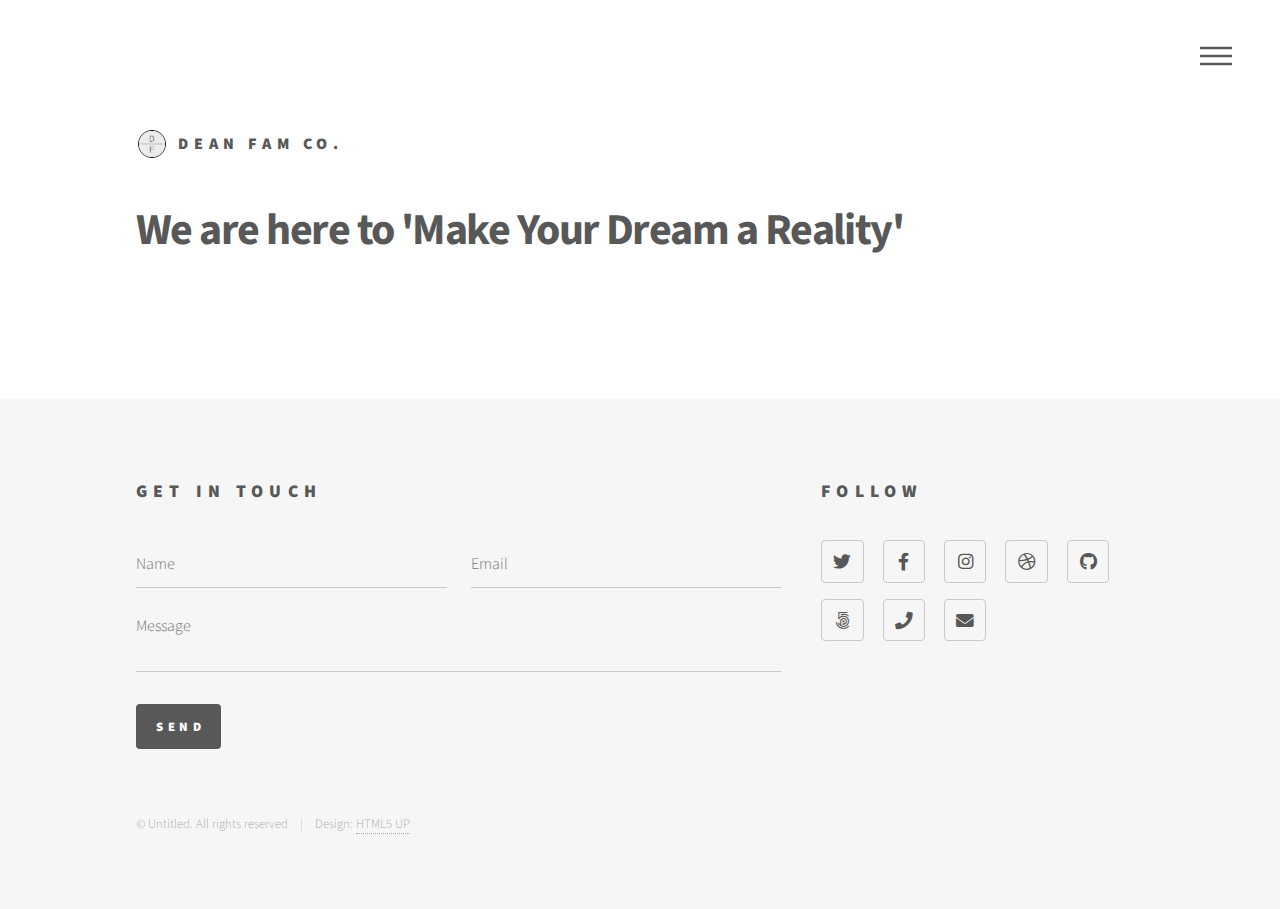
==== index.html @ 39ce35e8 "Updating to new images and changing the menu aswell as the Logo" ====
<!DOCTYPE HTML>
<!--
	Phantom by HTML5 UP
	html5up.net | @ajlkn
	Free for personal and commercial use under the CCA 3.0 license (html5up.net/license)
-->
<html>
	<head>
		<title>Dean Fam CO | Making Your Dream A Reality</title>
		<meta charset="utf-8" />
		<meta name="viewport" content="width=device-width, initial-scale=1, user-scalable=no" />
		<link rel="stylesheet" href="assets/css/main.css" />
		<noscript><link rel="stylesheet" href="assets/css/noscript.css" /></noscript>
	</head>
	<body class="is-preload">
		<!-- Wrapper -->
			<div id="wrapper">

				<!-- Header -->
					<header id="header">
						<div class="inner">

							<!-- Logo -->
								<a href="index.html" class="logo">
									<span class="symbol"><img src="images/Logo.svg" alt="" /></span><span class="title">Dean Fam Co.</span>
								</a>

							<!-- Nav -->
								<nav>
									<ul>
										<li><a href="#menu">Menu</a></li>
									</ul>
								</nav>

						</div>
					</header>

				<!-- Menu -->
					<nav id="menu">
						<h2>Menu</h2>
						<ul>
							<li><a href="index.html">Home</a></li>
							<li><a href="elements.html">3D PRINT</a></li>
							<li><a href="elements.html">BUILDS</a></li>
							<li><a href="elements.html">FAMILY</a></li>
							<li><a href="elements.html">PRICING</a></li>
						</ul>
					</nav>

				<!-- Main -->
					<div id="main">
						<div class="inner">
							<header>
								<h1>We are here to 'Make Your Dream a Reality'</h1>
							</header>
							<section class="tiles">
								
								<article class="style1">
									<span class="image">
										<img src="images/3D_Print.png" alt="" />
									</span>
									<a href="generic.html">
										<h2>3D Print</h2>
										<div class="content">
											<p>FDM Printing: <br>PLA+, PETG, and TPU</p>
										</div>
									</a>
								</article>
								<article class="style2">
									<span class="image">
										<img src="images/3D_Print.png" alt="" />
									</span>
									<a href="generic.html">
										<h2>Builds</h2>
										<div class="content">
											<p>DIYs and house updates</p>
										</div>
									</a>
								</article>
								<article class="style3">
									<span class="image">
										<img src="images/3D_Print.png" alt="" />
									</span>
									<a href="generic.html">
										<h2>Family</h2>
										<div class="content">
											<p>Life and our families updates</p>
										</div>
									</a>
								</article>							
							</section>
						</div>
					</div>

				<!-- Footer -->
					<footer id="footer">
						<div class="inner">
							<section>
								<h2>Get in touch</h2>
								<form method="post" action="#">
									<div class="fields">
										<div class="field half">
											<input type="text" name="name" id="name" placeholder="Name" />
										</div>
										<div class="field half">
											<input type="email" name="email" id="email" placeholder="Email" />
										</div>
										<div class="field">
											<textarea name="message" id="message" placeholder="Message"></textarea>
										</div>
									</div>
									<ul class="actions">
										<li><input type="submit" value="Send" class="primary" /></li>
									</ul>
								</form>
							</section>
							<section>
								<h2>Follow</h2>
								<ul class="icons">
									<li><a href="#" class="icon brands style2 fa-twitter"><span class="label">Twitter</span></a></li>
									<li><a href="#" class="icon brands style2 fa-facebook-f"><span class="label">Facebook</span></a></li>
									<li><a href="#" class="icon brands style2 fa-instagram"><span class="label">Instagram</span></a></li>
									<li><a href="#" class="icon brands style2 fa-dribbble"><span class="label">Dribbble</span></a></li>
									<li><a href="#" class="icon brands style2 fa-github"><span class="label">GitHub</span></a></li>
									<li><a href="#" class="icon brands style2 fa-500px"><span class="label">500px</span></a></li>
									<li><a href="#" class="icon solid style2 fa-phone"><span class="label">Phone</span></a></li>
									<li><a href="#" class="icon solid style2 fa-envelope"><span class="label">Email</span></a></li>
								</ul>
							</section>
							<ul class="copyright">
								<li>&copy; Untitled. All rights reserved</li><li>Design: <a href="http://html5up.net">HTML5 UP</a></li>
							</ul>
						</div>
					</footer>

			</div>

		<!-- Scripts -->
			<script src="assets/js/jquery.min.js"></script>
			<script src="assets/js/browser.min.js"></script>
			<script src="assets/js/breakpoints.min.js"></script>
			<script src="assets/js/util.js"></script>
			<script src="assets/js/main.js"></script>

	</body>
</html>
---- assets/css/main.css ----
@import url(fontawesome-all.min.css);
@import url("https://fonts.googleapis.com/css?family=Source+Sans+Pro:300,700,900");

/*
	Phantom by HTML5 UP
	html5up.net | @ajlkn
	Free for personal and commercial use under the CCA 3.0 license (html5up.net/license)
*/

html, body, div, span, applet, object,
iframe, h1, h2, h3, h4, h5, h6, p, blockquote,
pre, a, abbr, acronym, address, big, cite,
code, del, dfn, em, img, ins, kbd, q, s, samp,
small, strike, strong, sub, sup, tt, var, b,
u, i, center, dl, dt, dd, ol, ul, li, fieldset,
form, label, legend, table, caption, tbody,
tfoot, thead, tr, th, td, article, aside,
canvas, details, embed, figure, figcaption,
footer, header, hgroup, menu, nav, output, ruby,
section, summary, time, mark, audio, video {
	margin: 0;
	padding: 0;
	border: 0;
	font-size: 100%;
	font: inherit;
	vertical-align: baseline;}

article, aside, details, figcaption, figure,
footer, header, hgroup, menu, nav, section {
	display: block;}

body {
	line-height: 1;
}

ol, ul {
	list-style: none;
}

blockquote, q {
	quotes: none;
}

	blockquote:before, blockquote:after, q:before, q:after {
		content: '';
		content: none;
	}

table {
	border-collapse: collapse;
	border-spacing: 0;
}

body {
	-webkit-text-size-adjust: none;
}

mark {
	background-color: transparent;
	color: inherit;
}

input::-moz-focus-inner {
	border: 0;
	padding: 0;
}

input, select, textarea {
	-moz-appearance: none;
	-webkit-appearance: none;
	-ms-appearance: none;
	appearance: none;
}

/* Basic */

	@-ms-viewport {
		width: device-width;
	}

	body {
		-ms-overflow-style: scrollbar;
	}

	@media screen and (max-width: 480px) {

		html, body {
			min-width: 320px;
		}

	}

	html {
		box-sizing: border-box;
	}

	*, *:before, *:after {
		box-sizing: inherit;
	}

	body {
		background: #ffffff;
	}

		body.is-preload *, body.is-preload *:before, body.is-preload *:after {
			-moz-animation: none !important;
			-webkit-animation: none !important;
			-ms-animation: none !important;
			animation: none !important;
			-moz-transition: none !important;
			-webkit-transition: none !important;
			-ms-transition: none !important;
			transition: none !important;
		}

/* Type */

	body, input, select, textarea {
		color: #585858;
		font-family: "Source Sans Pro", Helvetica, sans-serif;
		font-size: 16pt;
		font-weight: 300;
		line-height: 1.75;
	}

		@media screen and (max-width: 1680px) {

			body, input, select, textarea {
				font-size: 14pt;
			}

		}

		@media screen and (max-width: 1280px) {

			body, input, select, textarea {
				font-size: 12pt;
			}

		}

	a {
		-moz-transition: border-bottom-color 0.2s ease, color 0.2s ease;
		-webkit-transition: border-bottom-color 0.2s ease, color 0.2s ease;
		-ms-transition: border-bottom-color 0.2s ease, color 0.2s ease;
		transition: border-bottom-color 0.2s ease, color 0.2s ease;
		text-decoration: none;
		color: #585858;
		border-bottom: dotted 1px rgba(88, 88, 88, 0.5);
	}

		a:hover {
			border-bottom-color: transparent;
			color: #f2849e !important;
		}

	strong, b {
		font-weight: 900;
	}

	em, i {
		font-style: italic;
	}

	p {
		margin: 0 0 2em 0;
	}

	h1 {
		font-size: 2.75em;
		font-weight: 700;
		line-height: 1.3;
		margin: 0 0 1em 0;
		letter-spacing: -0.035em;
	}

		h1 a {
			color: inherit;
		}

		@media screen and (max-width: 736px) {

			h1 {
				font-size: 2em;
				margin: 0 0 1em 0;
			}

		}

		@media screen and (max-width: 360px) {

			h1 {
				font-size: 1.75em;
			}

		}

	h2, h3, h4, h5, h6 {
		font-weight: 900;
		line-height: 1.5;
		margin: 0 0 2em 0;
		text-transform: uppercase;
		letter-spacing: 0.35em;
	}

		h2 a, h3 a, h4 a, h5 a, h6 a {
			color: inherit;
		}

	h2 {
		font-size: 1.1em;
	}

	h3 {
		font-size: 1em;
	}

	h4 {
		font-size: 0.8em;
	}

	h5 {
		font-size: 0.8em;
	}

	h6 {
		font-size: 0.8em;
	}

	@media screen and (max-width: 980px) {

		h1 br, h2 br, h3 br, h4 br, h5 br, h6 br {
			display: none;
		}

	}

	@media screen and (max-width: 736px) {

		h2 {
			font-size: 1em;
		}

		h3 {
			font-size: 0.8em;
		}

	}

	sub {
		font-size: 0.8em;
		position: relative;
		top: 0.5em;
	}

	sup {
		font-size: 0.8em;
		position: relative;
		top: -0.5em;
	}

	blockquote {
		border-left: solid 4px #c9c9c9;
		font-style: italic;
		margin: 0 0 2em 0;
		padding: 0.5em 0 0.5em 2em;
	}

	code {
		background: rgba(144, 144, 144, 0.075);
		border-radius: 4px;
		border: solid 1px #c9c9c9;
		font-family: "Courier New", monospace;
		font-size: 0.9em;
		margin: 0 0.25em;
		padding: 0.25em 0.65em;
	}

	pre {
		-webkit-overflow-scrolling: touch;
		font-family: "Courier New", monospace;
		font-size: 0.9em;
		margin: 0 0 2em 0;
	}

		pre code {
			display: block;
			line-height: 1.75;
			padding: 1em 1.5em;
			overflow-x: auto;
		}

	hr {
		border: 0;
		border-bottom: solid 1px #c9c9c9;
		margin: 2em 0;
	}

		hr.major {
			margin: 3em 0;
		}

	.align-left {
		text-align: left;
	}

	.align-center {
		text-align: center;
	}

	.align-right {
		text-align: right;
	}

/* Row */

	.row {
		display: flex;
		flex-wrap: wrap;
		box-sizing: border-box;
		align-items: stretch;
	}

		.row > * {
			box-sizing: border-box;
		}

		.row.gtr-uniform > * > :last-child {
			margin-bottom: 0;
		}

		.row.aln-left {
			justify-content: flex-start;
		}

		.row.aln-center {
			justify-content: center;
		}

		.row.aln-right {
			justify-content: flex-end;
		}

		.row.aln-top {
			align-items: flex-start;
		}

		.row.aln-middle {
			align-items: center;
		}

		.row.aln-bottom {
			align-items: flex-end;
		}

		.row > .imp {
			order: -1;
		}

		.row > .col-1 {
			width: 8.33333%;
		}

		.row > .off-1 {
			margin-left: 8.33333%;
		}

		.row > .col-2 {
			width: 16.66667%;
		}

		.row > .off-2 {
			margin-left: 16.66667%;
		}

		.row > .col-3 {
			width: 25%;
		}

		.row > .off-3 {
			margin-left: 25%;
		}

		.row > .col-4 {
			width: 33.33333%;
		}

		.row > .off-4 {
			margin-left: 33.33333%;
		}

		.row > .col-5 {
			width: 41.66667%;
		}

		.row > .off-5 {
			margin-left: 41.66667%;
		}

		.row > .col-6 {
			width: 50%;
		}

		.row > .off-6 {
			margin-left: 50%;
		}

		.row > .col-7 {
			width: 58.33333%;
		}

		.row > .off-7 {
			margin-left: 58.33333%;
		}

		.row > .col-8 {
			width: 66.66667%;
		}

		.row > .off-8 {
			margin-left: 66.66667%;
		}

		.row > .col-9 {
			width: 75%;
		}

		.row > .off-9 {
			margin-left: 75%;
		}

		.row > .col-10 {
			width: 83.33333%;
		}

		.row > .off-10 {
			margin-left: 83.33333%;
		}

		.row > .col-11 {
			width: 91.66667%;
		}

		.row > .off-11 {
			margin-left: 91.66667%;
		}

		.row > .col-12 {
			width: 100%;
		}

		.row > .off-12 {
			margin-left: 100%;
		}

		.row.gtr-0 {
			margin-top: 0;
			margin-left: 0em;
		}

			.row.gtr-0 > * {
				padding: 0 0 0 0em;
			}

			.row.gtr-0.gtr-uniform {
				margin-top: 0em;
			}

				.row.gtr-0.gtr-uniform > * {
					padding-top: 0em;
				}

		.row.gtr-25 {
			margin-top: 0;
			margin-left: -0.5em;
		}

			.row.gtr-25 > * {
				padding: 0 0 0 0.5em;
			}

			.row.gtr-25.gtr-uniform {
				margin-top: -0.5em;
			}

				.row.gtr-25.gtr-uniform > * {
					padding-top: 0.5em;
				}

		.row.gtr-50 {
			margin-top: 0;
			margin-left: -1em;
		}

			.row.gtr-50 > * {
				padding: 0 0 0 1em;
			}

			.row.gtr-50.gtr-uniform {
				margin-top: -1em;
			}

				.row.gtr-50.gtr-uniform > * {
					padding-top: 1em;
				}

		.row {
			margin-top: 0;
			margin-left: -2em;
		}

			.row > * {
				padding: 0 0 0 2em;
			}

			.row.gtr-uniform {
				margin-top: -2em;
			}

				.row.gtr-uniform > * {
					padding-top: 2em;
				}

		.row.gtr-150 {
			margin-top: 0;
			margin-left: -3em;
		}

			.row.gtr-150 > * {
				padding: 0 0 0 3em;
			}

			.row.gtr-150.gtr-uniform {
				margin-top: -3em;
			}

				.row.gtr-150.gtr-uniform > * {
					padding-top: 3em;
				}

		.row.gtr-200 {
			margin-top: 0;
			margin-left: -4em;
		}

			.row.gtr-200 > * {
				padding: 0 0 0 4em;
			}

			.row.gtr-200.gtr-uniform {
				margin-top: -4em;
			}

				.row.gtr-200.gtr-uniform > * {
					padding-top: 4em;
				}

		@media screen and (max-width: 1680px) {

			.row {
				display: flex;
				flex-wrap: wrap;
				box-sizing: border-box;
				align-items: stretch;
			}

				.row > * {
					box-sizing: border-box;
				}

				.row.gtr-uniform > * > :last-child {
					margin-bottom: 0;
				}

				.row.aln-left {
					justify-content: flex-start;
				}

				.row.aln-center {
					justify-content: center;
				}

				.row.aln-right {
					justify-content: flex-end;
				}

				.row.aln-top {
					align-items: flex-start;
				}

				.row.aln-middle {
					align-items: center;
				}

				.row.aln-bottom {
					align-items: flex-end;
				}

				.row > .imp-xlarge {
					order: -1;
				}

				.row > .col-1-xlarge {
					width: 8.33333%;
				}

				.row > .off-1-xlarge {
					margin-left: 8.33333%;
				}

				.row > .col-2-xlarge {
					width: 16.66667%;
				}

				.row > .off-2-xlarge {
					margin-left: 16.66667%;
				}

				.row > .col-3-xlarge {
					width: 25%;
				}

				.row > .off-3-xlarge {
					margin-left: 25%;
				}

				.row > .col-4-xlarge {
					width: 33.33333%;
				}

				.row > .off-4-xlarge {
					margin-left: 33.33333%;
				}

				.row > .col-5-xlarge {
					width: 41.66667%;
				}

				.row > .off-5-xlarge {
					margin-left: 41.66667%;
				}

				.row > .col-6-xlarge {
					width: 50%;
				}

				.row > .off-6-xlarge {
					margin-left: 50%;
				}

				.row > .col-7-xlarge {
					width: 58.33333%;
				}

				.row > .off-7-xlarge {
					margin-left: 58.33333%;
				}

				.row > .col-8-xlarge {
					width: 66.66667%;
				}

				.row > .off-8-xlarge {
					margin-left: 66.66667%;
				}

				.row > .col-9-xlarge {
					width: 75%;
				}

				.row > .off-9-xlarge {
					margin-left: 75%;
				}

				.row > .col-10-xlarge {
					width: 83.33333%;
				}

				.row > .off-10-xlarge {
					margin-left: 83.33333%;
				}

				.row > .col-11-xlarge {
					width: 91.66667%;
				}

				.row > .off-11-xlarge {
					margin-left: 91.66667%;
				}

				.row > .col-12-xlarge {
					width: 100%;
				}

				.row > .off-12-xlarge {
					margin-left: 100%;
				}

				.row.gtr-0 {
					margin-top: 0;
					margin-left: 0em;
				}

					.row.gtr-0 > * {
						padding: 0 0 0 0em;
					}

					.row.gtr-0.gtr-uniform {
						margin-top: 0em;
					}

						.row.gtr-0.gtr-uniform > * {
							padding-top: 0em;
						}

				.row.gtr-25 {
					margin-top: 0;
					margin-left: -0.5em;
				}

					.row.gtr-25 > * {
						padding: 0 0 0 0.5em;
					}

					.row.gtr-25.gtr-uniform {
						margin-top: -0.5em;
					}

						.row.gtr-25.gtr-uniform > * {
							padding-top: 0.5em;
						}

				.row.gtr-50 {
					margin-top: 0;
					margin-left: -1em;
				}

					.row.gtr-50 > * {
						padding: 0 0 0 1em;
					}

					.row.gtr-50.gtr-uniform {
						margin-top: -1em;
					}

						.row.gtr-50.gtr-uniform > * {
							padding-top: 1em;
						}

				.row {
					margin-top: 0;
					margin-left: -2em;
				}

					.row > * {
						padding: 0 0 0 2em;
					}

					.row.gtr-uniform {
						margin-top: -2em;
					}

						.row.gtr-uniform > * {
							padding-top: 2em;
						}

				.row.gtr-150 {
					margin-top: 0;
					margin-left: -3em;
				}

					.row.gtr-150 > * {
						padding: 0 0 0 3em;
					}

					.row.gtr-150.gtr-uniform {
						margin-top: -3em;
					}

						.row.gtr-150.gtr-uniform > * {
							padding-top: 3em;
						}

				.row.gtr-200 {
					margin-top: 0;
					margin-left: -4em;
				}

					.row.gtr-200 > * {
						padding: 0 0 0 4em;
					}

					.row.gtr-200.gtr-uniform {
						margin-top: -4em;
					}

						.row.gtr-200.gtr-uniform > * {
							padding-top: 4em;
						}

		}

		@media screen and (max-width: 1280px) {

			.row {
				display: flex;
				flex-wrap: wrap;
				box-sizing: border-box;
				align-items: stretch;
			}

				.row > * {
					box-sizing: border-box;
				}

				.row.gtr-uniform > * > :last-child {
					margin-bottom: 0;
				}

				.row.aln-left {
					justify-content: flex-start;
				}

				.row.aln-center {
					justify-content: center;
				}

				.row.aln-right {
					justify-content: flex-end;
				}

				.row.aln-top {
					align-items: flex-start;
				}

				.row.aln-middle {
					align-items: center;
				}

				.row.aln-bottom {
					align-items: flex-end;
				}

				.row > .imp-large {
					order: -1;
				}

				.row > .col-1-large {
					width: 8.33333%;
				}

				.row > .off-1-large {
					margin-left: 8.33333%;
				}

				.row > .col-2-large {
					width: 16.66667%;
				}

				.row > .off-2-large {
					margin-left: 16.66667%;
				}

				.row > .col-3-large {
					width: 25%;
				}

				.row > .off-3-large {
					margin-left: 25%;
				}

				.row > .col-4-large {
					width: 33.33333%;
				}

				.row > .off-4-large {
					margin-left: 33.33333%;
				}

				.row > .col-5-large {
					width: 41.66667%;
				}

				.row > .off-5-large {
					margin-left: 41.66667%;
				}

				.row > .col-6-large {
					width: 50%;
				}

				.row > .off-6-large {
					margin-left: 50%;
				}

				.row > .col-7-large {
					width: 58.33333%;
				}

				.row > .off-7-large {
					margin-left: 58.33333%;
				}

				.row > .col-8-large {
					width: 66.66667%;
				}

				.row > .off-8-large {
					margin-left: 66.66667%;
				}

				.row > .col-9-large {
					width: 75%;
				}

				.row > .off-9-large {
					margin-left: 75%;
				}

				.row > .col-10-large {
					width: 83.33333%;
				}

				.row > .off-10-large {
					margin-left: 83.33333%;
				}

				.row > .col-11-large {
					width: 91.66667%;
				}

				.row > .off-11-large {
					margin-left: 91.66667%;
				}

				.row > .col-12-large {
					width: 100%;
				}

				.row > .off-12-large {
					margin-left: 100%;
				}

				.row.gtr-0 {
					margin-top: 0;
					margin-left: 0em;
				}

					.row.gtr-0 > * {
						padding: 0 0 0 0em;
					}

					.row.gtr-0.gtr-uniform {
						margin-top: 0em;
					}

						.row.gtr-0.gtr-uniform > * {
							padding-top: 0em;
						}

				.row.gtr-25 {
					margin-top: 0;
					margin-left: -0.5em;
				}

					.row.gtr-25 > * {
						padding: 0 0 0 0.5em;
					}

					.row.gtr-25.gtr-uniform {
						margin-top: -0.5em;
					}

						.row.gtr-25.gtr-uniform > * {
							padding-top: 0.5em;
						}

				.row.gtr-50 {
					margin-top: 0;
					margin-left: -1em;
				}

					.row.gtr-50 > * {
						padding: 0 0 0 1em;
					}

					.row.gtr-50.gtr-uniform {
						margin-top: -1em;
					}

						.row.gtr-50.gtr-uniform > * {
							padding-top: 1em;
						}

				.row {
					margin-top: 0;
					margin-left: -2em;
				}

					.row > * {
						padding: 0 0 0 2em;
					}

					.row.gtr-uniform {
						margin-top: -2em;
					}

						.row.gtr-uniform > * {
							padding-top: 2em;
						}

				.row.gtr-150 {
					margin-top: 0;
					margin-left: -3em;
				}

					.row.gtr-150 > * {
						padding: 0 0 0 3em;
					}

					.row.gtr-150.gtr-uniform {
						margin-top: -3em;
					}

						.row.gtr-150.gtr-uniform > * {
							padding-top: 3em;
						}

				.row.gtr-200 {
					margin-top: 0;
					margin-left: -4em;
				}

					.row.gtr-200 > * {
						padding: 0 0 0 4em;
					}

					.row.gtr-200.gtr-uniform {
						margin-top: -4em;
					}

						.row.gtr-200.gtr-uniform > * {
							padding-top: 4em;
						}

		}

		@media screen and (max-width: 980px) {

			.row {
				display: flex;
				flex-wrap: wrap;
				box-sizing: border-box;
				align-items: stretch;
			}

				.row > * {
					box-sizing: border-box;
				}

				.row.gtr-uniform > * > :last-child {
					margin-bottom: 0;
				}

				.row.aln-left {
					justify-content: flex-start;
				}

				.row.aln-center {
					justify-content: center;
				}

				.row.aln-right {
					justify-content: flex-end;
				}

				.row.aln-top {
					align-items: flex-start;
				}

				.row.aln-middle {
					align-items: center;
				}

				.row.aln-bottom {
					align-items: flex-end;
				}

				.row > .imp-medium {
					order: -1;
				}

				.row > .col-1-medium {
					width: 8.33333%;
				}

				.row > .off-1-medium {
					margin-left: 8.33333%;
				}

				.row > .col-2-medium {
					width: 16.66667%;
				}

				.row > .off-2-medium {
					margin-left: 16.66667%;
				}

				.row > .col-3-medium {
					width: 25%;
				}

				.row > .off-3-medium {
					margin-left: 25%;
				}

				.row > .col-4-medium {
					width: 33.33333%;
				}

				.row > .off-4-medium {
					margin-left: 33.33333%;
				}

				.row > .col-5-medium {
					width: 41.66667%;
				}

				.row > .off-5-medium {
					margin-left: 41.66667%;
				}

				.row > .col-6-medium {
					width: 50%;
				}

				.row > .off-6-medium {
					margin-left: 50%;
				}

				.row > .col-7-medium {
					width: 58.33333%;
				}

				.row > .off-7-medium {
					margin-left: 58.33333%;
				}

				.row > .col-8-medium {
					width: 66.66667%;
				}

				.row > .off-8-medium {
					margin-left: 66.66667%;
				}

				.row > .col-9-medium {
					width: 75%;
				}

				.row > .off-9-medium {
					margin-left: 75%;
				}

				.row > .col-10-medium {
					width: 83.33333%;
				}

				.row > .off-10-medium {
					margin-left: 83.33333%;
				}

				.row > .col-11-medium {
					width: 91.66667%;
				}

				.row > .off-11-medium {
					margin-left: 91.66667%;
				}

				.row > .col-12-medium {
					width: 100%;
				}

				.row > .off-12-medium {
					margin-left: 100%;
				}

				.row.gtr-0 {
					margin-top: 0;
					margin-left: 0em;
				}

					.row.gtr-0 > * {
						padding: 0 0 0 0em;
					}

					.row.gtr-0.gtr-uniform {
						margin-top: 0em;
					}

						.row.gtr-0.gtr-uniform > * {
							padding-top: 0em;
						}

				.row.gtr-25 {
					margin-top: 0;
					margin-left: -0.375em;
				}

					.row.gtr-25 > * {
						padding: 0 0 0 0.375em;
					}

					.row.gtr-25.gtr-uniform {
						margin-top: -0.375em;
					}

						.row.gtr-25.gtr-uniform > * {
							padding-top: 0.375em;
						}

				.row.gtr-50 {
					margin-top: 0;
					margin-left: -0.75em;
				}

					.row.gtr-50 > * {
						padding: 0 0 0 0.75em;
					}

					.row.gtr-50.gtr-uniform {
						margin-top: -0.75em;
					}

						.row.gtr-50.gtr-uniform > * {
							padding-top: 0.75em;
						}

				.row {
					margin-top: 0;
					margin-left: -1.5em;
				}

					.row > * {
						padding: 0 0 0 1.5em;
					}

					.row.gtr-uniform {
						margin-top: -1.5em;
					}

						.row.gtr-uniform > * {
							padding-top: 1.5em;
						}

				.row.gtr-150 {
					margin-top: 0;
					margin-left: -2.25em;
				}

					.row.gtr-150 > * {
						padding: 0 0 0 2.25em;
					}

					.row.gtr-150.gtr-uniform {
						margin-top: -2.25em;
					}

						.row.gtr-150.gtr-uniform > * {
							padding-top: 2.25em;
						}

				.row.gtr-200 {
					margin-top: 0;
					margin-left: -3em;
				}

					.row.gtr-200 > * {
						padding: 0 0 0 3em;
					}

					.row.gtr-200.gtr-uniform {
						margin-top: -3em;
					}

						.row.gtr-200.gtr-uniform > * {
							padding-top: 3em;
						}

		}

		@media screen and (max-width: 736px) {

			.row {
				display: flex;
				flex-wrap: wrap;
				box-sizing: border-box;
				align-items: stretch;
			}

				.row > * {
					box-sizing: border-box;
				}

				.row.gtr-uniform > * > :last-child {
					margin-bottom: 0;
				}

				.row.aln-left {
					justify-content: flex-start;
				}

				.row.aln-center {
					justify-content: center;
				}

				.row.aln-right {
					justify-content: flex-end;
				}

				.row.aln-top {
					align-items: flex-start;
				}

				.row.aln-middle {
					align-items: center;
				}

				.row.aln-bottom {
					align-items: flex-end;
				}

				.row > .imp-small {
					order: -1;
				}

				.row > .col-1-small {
					width: 8.33333%;
				}

				.row > .off-1-small {
					margin-left: 8.33333%;
				}

				.row > .col-2-small {
					width: 16.66667%;
				}

				.row > .off-2-small {
					margin-left: 16.66667%;
				}

				.row > .col-3-small {
					width: 25%;
				}

				.row > .off-3-small {
					margin-left: 25%;
				}

				.row > .col-4-small {
					width: 33.33333%;
				}

				.row > .off-4-small {
					margin-left: 33.33333%;
				}

				.row > .col-5-small {
					width: 41.66667%;
				}

				.row > .off-5-small {
					margin-left: 41.66667%;
				}

				.row > .col-6-small {
					width: 50%;
				}

				.row > .off-6-small {
					margin-left: 50%;
				}

				.row > .col-7-small {
					width: 58.33333%;
				}

				.row > .off-7-small {
					margin-left: 58.33333%;
				}

				.row > .col-8-small {
					width: 66.66667%;
				}

				.row > .off-8-small {
					margin-left: 66.66667%;
				}

				.row > .col-9-small {
					width: 75%;
				}

				.row > .off-9-small {
					margin-left: 75%;
				}

				.row > .col-10-small {
					width: 83.33333%;
				}

				.row > .off-10-small {
					margin-left: 83.33333%;
				}

				.row > .col-11-small {
					width: 91.66667%;
				}

				.row > .off-11-small {
					margin-left: 91.66667%;
				}

				.row > .col-12-small {
					width: 100%;
				}

				.row > .off-12-small {
					margin-left: 100%;
				}

				.row.gtr-0 {
					margin-top: 0;
					margin-left: 0em;
				}

					.row.gtr-0 > * {
						padding: 0 0 0 0em;
					}

					.row.gtr-0.gtr-uniform {
						margin-top: 0em;
					}

						.row.gtr-0.gtr-uniform > * {
							padding-top: 0em;
						}

				.row.gtr-25 {
					margin-top: 0;
					margin-left: -0.25em;
				}

					.row.gtr-25 > * {
						padding: 0 0 0 0.25em;
					}

					.row.gtr-25.gtr-uniform {
						margin-top: -0.25em;
					}

						.row.gtr-25.gtr-uniform > * {
							padding-top: 0.25em;
						}

				.row.gtr-50 {
					margin-top: 0;
					margin-left: -0.5em;
				}

					.row.gtr-50 > * {
						padding: 0 0 0 0.5em;
					}

					.row.gtr-50.gtr-uniform {
						margin-top: -0.5em;
					}

						.row.gtr-50.gtr-uniform > * {
							padding-top: 0.5em;
						}

				.row {
					margin-top: 0;
					margin-left: -1em;
				}

					.row > * {
						padding: 0 0 0 1em;
					}

					.row.gtr-uniform {
						margin-top: -1em;
					}

						.row.gtr-uniform > * {
							padding-top: 1em;
						}

				.row.gtr-150 {
					margin-top: 0;
					margin-left: -1.5em;
				}

					.row.gtr-150 > * {
						padding: 0 0 0 1.5em;
					}

					.row.gtr-150.gtr-uniform {
						margin-top: -1.5em;
					}

						.row.gtr-150.gtr-uniform > * {
							padding-top: 1.5em;
						}

				.row.gtr-200 {
					margin-top: 0;
					margin-left: -2em;
				}

					.row.gtr-200 > * {
						padding: 0 0 0 2em;
					}

					.row.gtr-200.gtr-uniform {
						margin-top: -2em;
					}

						.row.gtr-200.gtr-uniform > * {
							padding-top: 2em;
						}

		}

		@media screen and (max-width: 480px) {

			.row {
				display: flex;
				flex-wrap: wrap;
				box-sizing: border-box;
				align-items: stretch;
			}

				.row > * {
					box-sizing: border-box;
				}

				.row.gtr-uniform > * > :last-child {
					margin-bottom: 0;
				}

				.row.aln-left {
					justify-content: flex-start;
				}

				.row.aln-center {
					justify-content: center;
				}

				.row.aln-right {
					justify-content: flex-end;
				}

				.row.aln-top {
					align-items: flex-start;
				}

				.row.aln-middle {
					align-items: center;
				}

				.row.aln-bottom {
					align-items: flex-end;
				}

				.row > .imp-xsmall {
					order: -1;
				}

				.row > .col-1-xsmall {
					width: 8.33333%;
				}

				.row > .off-1-xsmall {
					margin-left: 8.33333%;
				}

				.row > .col-2-xsmall {
					width: 16.66667%;
				}

				.row > .off-2-xsmall {
					margin-left: 16.66667%;
				}

				.row > .col-3-xsmall {
					width: 25%;
				}

				.row > .off-3-xsmall {
					margin-left: 25%;
				}

				.row > .col-4-xsmall {
					width: 33.33333%;
				}

				.row > .off-4-xsmall {
					margin-left: 33.33333%;
				}

				.row > .col-5-xsmall {
					width: 41.66667%;
				}

				.row > .off-5-xsmall {
					margin-left: 41.66667%;
				}

				.row > .col-6-xsmall {
					width: 50%;
				}

				.row > .off-6-xsmall {
					margin-left: 50%;
				}

				.row > .col-7-xsmall {
					width: 58.33333%;
				}

				.row > .off-7-xsmall {
					margin-left: 58.33333%;
				}

				.row > .col-8-xsmall {
					width: 66.66667%;
				}

				.row > .off-8-xsmall {
					margin-left: 66.66667%;
				}

				.row > .col-9-xsmall {
					width: 75%;
				}

				.row > .off-9-xsmall {
					margin-left: 75%;
				}

				.row > .col-10-xsmall {
					width: 83.33333%;
				}

				.row > .off-10-xsmall {
					margin-left: 83.33333%;
				}

				.row > .col-11-xsmall {
					width: 91.66667%;
				}

				.row > .off-11-xsmall {
					margin-left: 91.66667%;
				}

				.row > .col-12-xsmall {
					width: 100%;
				}

				.row > .off-12-xsmall {
					margin-left: 100%;
				}

				.row.gtr-0 {
					margin-top: 0;
					margin-left: 0em;
				}

					.row.gtr-0 > * {
						padding: 0 0 0 0em;
					}

					.row.gtr-0.gtr-uniform {
						margin-top: 0em;
					}

						.row.gtr-0.gtr-uniform > * {
							padding-top: 0em;
						}

				.row.gtr-25 {
					margin-top: 0;
					margin-left: -0.25em;
				}

					.row.gtr-25 > * {
						padding: 0 0 0 0.25em;
					}

					.row.gtr-25.gtr-uniform {
						margin-top: -0.25em;
					}

						.row.gtr-25.gtr-uniform > * {
							padding-top: 0.25em;
						}

				.row.gtr-50 {
					margin-top: 0;
					margin-left: -0.5em;
				}

					.row.gtr-50 > * {
						padding: 0 0 0 0.5em;
					}

					.row.gtr-50.gtr-uniform {
						margin-top: -0.5em;
					}

						.row.gtr-50.gtr-uniform > * {
							padding-top: 0.5em;
						}

				.row {
					margin-top: 0;
					margin-left: -1em;
				}

					.row > * {
						padding: 0 0 0 1em;
					}

					.row.gtr-uniform {
						margin-top: -1em;
					}

						.row.gtr-uniform > * {
							padding-top: 1em;
						}

				.row.gtr-150 {
					margin-top: 0;
					margin-left: -1.5em;
				}

					.row.gtr-150 > * {
						padding: 0 0 0 1.5em;
					}

					.row.gtr-150.gtr-uniform {
						margin-top: -1.5em;
					}

						.row.gtr-150.gtr-uniform > * {
							padding-top: 1.5em;
						}

				.row.gtr-200 {
					margin-top: 0;
					margin-left: -2em;
				}

					.row.gtr-200 > * {
						padding: 0 0 0 2em;
					}

					.row.gtr-200.gtr-uniform {
						margin-top: -2em;
					}

						.row.gtr-200.gtr-uniform > * {
							padding-top: 2em;
						}

		}

/* Section/Article */

	section.special, article.special {
		text-align: center;
	}

	header p {
		margin-top: -1em;
	}

	@media screen and (max-width: 736px) {

		header p {
			margin-top: 0;
		}

	}

/* Icon */

	.icon {
		text-decoration: none;
		border-bottom: none;
		position: relative;
	}

		.icon:before {
			-moz-osx-font-smoothing: grayscale;
			-webkit-font-smoothing: antialiased;
			display: inline-block;
			font-style: normal;
			font-variant: normal;
			text-rendering: auto;
			line-height: 1;
			text-transform: none !important;
			font-family: 'Font Awesome 5 Free';
			font-weight: 400;
		}

		.icon > .label {
			display: none;
		}

		.icon:before {
			line-height: inherit;
		}

		.icon.solid:before {
			font-weight: 900;
		}

		.icon.brands:before {
			font-family: 'Font Awesome 5 Brands';
		}

		.icon.style2 {
			-moz-transition: background-color 0.2s ease-in-out, color 0.2s ease-in-out, border-color 0.2s ease-in-out;
			-webkit-transition: background-color 0.2s ease-in-out, color 0.2s ease-in-out, border-color 0.2s ease-in-out;
			-ms-transition: background-color 0.2s ease-in-out, color 0.2s ease-in-out, border-color 0.2s ease-in-out;
			transition: background-color 0.2s ease-in-out, color 0.2s ease-in-out, border-color 0.2s ease-in-out;
			background-color: transparent;
			border: solid 1px #c9c9c9;
			border-radius: 4px;
			width: 2.65em;
			height: 2.65em;
			display: inline-block;
			text-align: center;
			line-height: 2.65em;
			color: inherit;
		}

			.icon.style2:before {
				font-size: 1.1em;
			}

			.icon.style2:hover {
				color: #f2849e;
				border-color: #f2849e;
			}

			.icon.style2:active {
				background-color: rgba(242, 132, 158, 0.1);
			}

/* List */

	ol {
		list-style: decimal;
		margin: 0 0 2em 0;
		padding-left: 1.25em;
	}

		ol li {
			padding-left: 0.25em;
		}

	ul {
		list-style: disc;
		margin: 0 0 2em 0;
		padding-left: 1em;
	}

		ul li {
			padding-left: 0.5em;
		}

		ul.alt {
			list-style: none;
			padding-left: 0;
		}

			ul.alt li {
				border-top: solid 1px #c9c9c9;
				padding: 0.5em 0;
			}

				ul.alt li:first-child {
					border-top: 0;
					padding-top: 0;
				}

	dl {
		margin: 0 0 2em 0;
	}

		dl dt {
			display: block;
			font-weight: 900;
			margin: 0 0 1em 0;
		}

		dl dd {
			margin-left: 2em;
		}

/* Actions */

	ul.actions {
		display: -moz-flex;
		display: -webkit-flex;
		display: -ms-flex;
		display: flex;
		cursor: default;
		list-style: none;
		margin-left: -1em;
		padding-left: 0;
	}

		ul.actions li {
			padding: 0 0 0 1em;
			vertical-align: middle;
		}

		ul.actions.special {
			-moz-justify-content: center;
			-webkit-justify-content: center;
			-ms-justify-content: center;
			justify-content: center;
			width: 100%;
			margin-left: 0;
		}

			ul.actions.special li:first-child {
				padding-left: 0;
			}

		ul.actions.stacked {
			-moz-flex-direction: column;
			-webkit-flex-direction: column;
			-ms-flex-direction: column;
			flex-direction: column;
			margin-left: 0;
		}

			ul.actions.stacked li {
				padding: 1.3em 0 0 0;
			}

				ul.actions.stacked li:first-child {
					padding-top: 0;
				}

		ul.actions.fit {
			width: calc(100% + 1em);
		}

			ul.actions.fit li {
				-moz-flex-grow: 1;
				-webkit-flex-grow: 1;
				-ms-flex-grow: 1;
				flex-grow: 1;
				-moz-flex-shrink: 1;
				-webkit-flex-shrink: 1;
				-ms-flex-shrink: 1;
				flex-shrink: 1;
				width: 100%;
			}

				ul.actions.fit li > * {
					width: 100%;
				}

			ul.actions.fit.stacked {
				width: 100%;
			}

		@media screen and (max-width: 480px) {

			ul.actions:not(.fixed) {
				-moz-flex-direction: column;
				-webkit-flex-direction: column;
				-ms-flex-direction: column;
				flex-direction: column;
				margin-left: 0;
				width: 100% !important;
			}

				ul.actions:not(.fixed) li {
					-moz-flex-grow: 1;
					-webkit-flex-grow: 1;
					-ms-flex-grow: 1;
					flex-grow: 1;
					-moz-flex-shrink: 1;
					-webkit-flex-shrink: 1;
					-ms-flex-shrink: 1;
					flex-shrink: 1;
					padding: 1em 0 0 0;
					text-align: center;
					width: 100%;
				}

					ul.actions:not(.fixed) li > * {
						width: 100%;
					}

					ul.actions:not(.fixed) li:first-child {
						padding-top: 0;
					}

					ul.actions:not(.fixed) li input[type="submit"],
					ul.actions:not(.fixed) li input[type="reset"],
					ul.actions:not(.fixed) li input[type="button"],
					ul.actions:not(.fixed) li button,
					ul.actions:not(.fixed) li .button {
						width: 100%;
					}

						ul.actions:not(.fixed) li input[type="submit"].icon:before,
						ul.actions:not(.fixed) li input[type="reset"].icon:before,
						ul.actions:not(.fixed) li input[type="button"].icon:before,
						ul.actions:not(.fixed) li button.icon:before,
						ul.actions:not(.fixed) li .button.icon:before {
							margin-left: -0.5rem;
						}

		}

/* Icons */

	ul.icons {
		cursor: default;
		list-style: none;
		padding-left: 0;
		margin: -1em 0 2em -1em;
	}

		ul.icons li {
			display: inline-block;
			padding: 1em 0 0 1em;
		}

/* Form */

	form {
		margin: 0 0 2em 0;
		overflow-x: hidden;
	}

		form > :last-child {
			margin-bottom: 0;
		}

		form > .fields {
			display: -moz-flex;
			display: -webkit-flex;
			display: -ms-flex;
			display: flex;
			-moz-flex-wrap: wrap;
			-webkit-flex-wrap: wrap;
			-ms-flex-wrap: wrap;
			flex-wrap: wrap;
			width: calc(100% + 3em);
			margin: -1.5em 0 2em -1.5em;
		}

			form > .fields > .field {
				-moz-flex-grow: 0;
				-webkit-flex-grow: 0;
				-ms-flex-grow: 0;
				flex-grow: 0;
				-moz-flex-shrink: 0;
				-webkit-flex-shrink: 0;
				-ms-flex-shrink: 0;
				flex-shrink: 0;
				padding: 1.5em 0 0 1.5em;
				width: calc(100% - 1.5em);
			}

				form > .fields > .field.half {
					width: calc(50% - 0.75em);
				}

				form > .fields > .field.third {
					width: calc(100%/3 - 0.5em);
				}

				form > .fields > .field.quarter {
					width: calc(25% - 0.375em);
				}

		@media screen and (max-width: 480px) {

			form > .fields {
				width: calc(100% + 3em);
				margin: -1.5em 0 2em -1.5em;
			}

				form > .fields > .field {
					padding: 1.5em 0 0 1.5em;
					width: calc(100% - 1.5em);
				}

					form > .fields > .field.half {
						width: calc(100% - 1.5em);
					}

					form > .fields > .field.third {
						width: calc(100% - 1.5em);
					}

					form > .fields > .field.quarter {
						width: calc(100% - 1.5em);
					}

		}

	label {
		display: block;
		font-size: 0.9em;
		font-weight: 900;
		margin: 0 0 1em 0;
	}

	input[type="text"],
	input[type="password"],
	input[type="email"],
	input[type="tel"],
	select,
	textarea {
		-moz-appearance: none;
		-webkit-appearance: none;
		-ms-appearance: none;
		appearance: none;
		background-color: transparent;
		border: none;
		border-radius: 0;
		border-bottom: solid 1px #c9c9c9;
		color: inherit;
		display: block;
		outline: 0;
		padding: 0;
		text-decoration: none;
		width: 100%;
	}

		input[type="text"]:invalid,
		input[type="password"]:invalid,
		input[type="email"]:invalid,
		input[type="tel"]:invalid,
		select:invalid,
		textarea:invalid {
			box-shadow: none;
		}

		input[type="text"]:focus,
		input[type="password"]:focus,
		input[type="email"]:focus,
		input[type="tel"]:focus,
		select:focus,
		textarea:focus {
			border-bottom-color: #f2849e;
			box-shadow: inset 0 -1px 0 0 #f2849e;
		}

	select {
		background-image: url("data:image/svg+xml;charset=utf8,%3Csvg xmlns='http://www.w3.org/2000/svg' width='40' height='40' preserveAspectRatio='none' viewBox='0 0 40 40'%3E%3Cpath d='M9.4,12.3l10.4,10.4l10.4-10.4c0.2-0.2,0.5-0.4,0.9-0.4c0.3,0,0.6,0.1,0.9,0.4l3.3,3.3c0.2,0.2,0.4,0.5,0.4,0.9 c0,0.4-0.1,0.6-0.4,0.9L20.7,31.9c-0.2,0.2-0.5,0.4-0.9,0.4c-0.3,0-0.6-0.1-0.9-0.4L4.3,17.3c-0.2-0.2-0.4-0.5-0.4-0.9 c0-0.4,0.1-0.6,0.4-0.9l3.3-3.3c0.2-0.2,0.5-0.4,0.9-0.4S9.1,12.1,9.4,12.3z' fill='%23c9c9c9' /%3E%3C/svg%3E");
		background-size: 1.25rem;
		background-repeat: no-repeat;
		background-position: calc(100% - 1rem) center;
		height: 3em;
		padding-right: 3em;
		text-overflow: ellipsis;
	}

		select option {
			background: #ffffff;
		}

		select:focus::-ms-value {
			background-color: transparent;
		}

		select::-ms-expand {
			display: none;
		}

	input[type="text"],
	input[type="password"],
	input[type="email"],
	select {
		height: 3em;
	}

	textarea {
		padding: 0;
		min-height: 3.75em;
	}

	input[type="checkbox"],
	input[type="radio"] {
		-moz-appearance: none;
		-webkit-appearance: none;
		-ms-appearance: none;
		appearance: none;
		display: block;
		float: left;
		margin-right: -2em;
		opacity: 0;
		width: 1em;
		z-index: -1;
	}

		input[type="checkbox"] + label,
		input[type="radio"] + label {
			text-decoration: none;
			color: #585858;
			cursor: pointer;
			display: inline-block;
			font-size: 1em;
			font-weight: 300;
			padding-left: 2.55em;
			padding-right: 0.75em;
			position: relative;
		}

			input[type="checkbox"] + label:before,
			input[type="radio"] + label:before {
				-moz-osx-font-smoothing: grayscale;
				-webkit-font-smoothing: antialiased;
				display: inline-block;
				font-style: normal;
				font-variant: normal;
				text-rendering: auto;
				line-height: 1;
				text-transform: none !important;
				font-family: 'Font Awesome 5 Free';
				font-weight: 900;
			}

			input[type="checkbox"] + label:before,
			input[type="radio"] + label:before {
				border-radius: 4px;
				border: solid 1px #c9c9c9;
				content: '';
				display: inline-block;
				font-size: 0.8em;
				height: 2.25em;
				left: 0;
				line-height: 2.25em;
				position: absolute;
				text-align: center;
				top: 0;
				width: 2.25em;
			}

		input[type="checkbox"]:checked + label:before,
		input[type="radio"]:checked + label:before {
			background: #585858;
			border-color: #585858;
			color: #ffffff;
			content: '\f00c';
		}

		input[type="checkbox"]:focus + label:before,
		input[type="radio"]:focus + label:before {
			border-color: #f2849e;
			box-shadow: 0 0 0 1px #f2849e;
		}

	input[type="checkbox"] + label:before {
		border-radius: 4px;
	}

	input[type="radio"] + label:before {
		border-radius: 100%;
	}

/* Box */

	.box {
		border-radius: 4px;
		border: solid 1px #c9c9c9;
		margin-bottom: 2em;
		padding: 1.5em;
	}

		.box > :last-child,
		.box > :last-child > :last-child,
		.box > :last-child > :last-child > :last-child {
			margin-bottom: 0;
		}

		.box.alt {
			border: 0;
			border-radius: 0;
			padding: 0;
		}

/* Image */

	.image {
		border-radius: 4px;
		border: 0;
		display: inline-block;
		position: relative;
	}

		.image img {
			border-radius: 4px;
			display: block;
		}

		.image.left, .image.right {
			max-width: 40%;
		}

			.image.left img, .image.right img {
				width: 100%;
			}

		.image.left {
			float: left;
			padding: 0 1.5em 1em 0;
			top: 0.25em;
		}

		.image.right {
			float: right;
			padding: 0 0 1em 1.5em;
			top: 0.25em;
		}

		.image.fit {
			display: block;
			margin: 0 0 2em 0;
			width: 100%;
		}

			.image.fit img {
				width: 100%;
			}

		.image.main {
			display: block;
			margin: 0 0 3em 0;
			width: 100%;
		}

			.image.main img {
				width: 100%;
			}

			@media screen and (max-width: 736px) {

				.image.main {
					margin: 0 0 2em 0;
				}

			}

/* Table */

	.table-wrapper {
		-webkit-overflow-scrolling: touch;
		overflow-x: auto;
	}

	table {
		margin: 0 0 2em 0;
		width: 100%;
	}

		table tbody tr {
			border: solid 1px #c9c9c9;
			border-left: 0;
			border-right: 0;
		}

			table tbody tr:nth-child(2n + 1) {
				background-color: rgba(144, 144, 144, 0.075);
			}

		table td {
			padding: 0.75em 0.75em;
		}

		table th {
			font-size: .9em;
			font-weight: 900;
			padding: 0 0.75em 0.75em 0.75em;
			text-align: left;
		}

		table thead {
			border-bottom: solid 2px #c9c9c9;
		}

		table tfoot {
			border-top: solid 2px #c9c9c9;
		}

		table.alt {
			border-collapse: separate;
		}

			table.alt tbody tr td {
				border: solid 1px #c9c9c9;
				border-left-width: 0;
				border-top-width: 0;
			}

				table.alt tbody tr td:first-child {
					border-left-width: 1px;
				}

			table.alt tbody tr:first-child td {
				border-top-width: 1px;
			}

			table.alt thead {
				border-bottom: 0;
			}

			table.alt tfoot {
				border-top: 0;
			}

/* Button */

	input[type="submit"],
	input[type="reset"],
	input[type="button"],
	button,
	.button {
		-moz-appearance: none;
		-webkit-appearance: none;
		-ms-appearance: none;
		appearance: none;
		-moz-transition: background-color 0.2s ease-in-out, color 0.2s ease-in-out, box-shadow 0.2s ease-in-out;
		-webkit-transition: background-color 0.2s ease-in-out, color 0.2s ease-in-out, box-shadow 0.2s ease-in-out;
		-ms-transition: background-color 0.2s ease-in-out, color 0.2s ease-in-out, box-shadow 0.2s ease-in-out;
		transition: background-color 0.2s ease-in-out, color 0.2s ease-in-out, box-shadow 0.2s ease-in-out;
		background-color: transparent;
		border-radius: 4px;
		border: 0;
		box-shadow: inset 0 0 0 2px #585858;
		color: #585858 !important;
		cursor: pointer;
		display: inline-block;
		font-size: 0.8em;
		font-weight: 900;
		height: 3.5em;
		letter-spacing: 0.35em;
		line-height: 3.45em;
		overflow: hidden;
		padding: 0 1.25em 0 1.6em;
		text-align: center;
		text-decoration: none;
		text-overflow: ellipsis;
		text-transform: uppercase;
		white-space: nowrap;
	}

		input[type="submit"].icon:before,
		input[type="reset"].icon:before,
		input[type="button"].icon:before,
		button.icon:before,
		.button.icon:before {
			margin-right: 0.5em;
		}

		input[type="submit"].fit,
		input[type="reset"].fit,
		input[type="button"].fit,
		button.fit,
		.button.fit {
			width: 100%;
		}

		input[type="submit"]:hover,
		input[type="reset"]:hover,
		input[type="button"]:hover,
		button:hover,
		.button:hover {
			color: #f2849e !important;
			box-shadow: inset 0 0 0 2px #f2849e;
		}

		input[type="submit"]:active,
		input[type="reset"]:active,
		input[type="button"]:active,
		button:active,
		.button:active {
			background-color: rgba(242, 132, 158, 0.1);
		}

		input[type="submit"].small,
		input[type="reset"].small,
		input[type="button"].small,
		button.small,
		.button.small {
			font-size: 0.6em;
		}

		input[type="submit"].large,
		input[type="reset"].large,
		input[type="button"].large,
		button.large,
		.button.large {
			font-size: 1em;
		}

		input[type="submit"].primary,
		input[type="reset"].primary,
		input[type="button"].primary,
		button.primary,
		.button.primary {
			box-shadow: none;
			background-color: #585858;
			color: #ffffff !important;
		}

			input[type="submit"].primary:hover,
			input[type="reset"].primary:hover,
			input[type="button"].primary:hover,
			button.primary:hover,
			.button.primary:hover {
				background-color: #f2849e;
			}

			input[type="submit"].primary:active,
			input[type="reset"].primary:active,
			input[type="button"].primary:active,
			button.primary:active,
			.button.primary:active {
				background-color: #ee5f81;
			}

		input[type="submit"].disabled, input[type="submit"]:disabled,
		input[type="reset"].disabled,
		input[type="reset"]:disabled,
		input[type="button"].disabled,
		input[type="button"]:disabled,
		button.disabled,
		button:disabled,
		.button.disabled,
		.button:disabled {
			pointer-events: none;
			opacity: 0.25;
		}

/* Tiles */

	.tiles {
		display: -moz-flex;
		display: -webkit-flex;
		display: -ms-flex;
		display: flex;
		-moz-flex-wrap: wrap;
		-webkit-flex-wrap: wrap;
		-ms-flex-wrap: wrap;
		flex-wrap: wrap;
		position: relative;
		margin: -2.5em 0 0 -2.5em;
	}

		.tiles article {
			-moz-transition: -moz-transform 0.5s ease, opacity 0.5s ease;
			-webkit-transition: -webkit-transform 0.5s ease, opacity 0.5s ease;
			-ms-transition: -ms-transform 0.5s ease, opacity 0.5s ease;
			transition: transform 0.5s ease, opacity 0.5s ease;
			position: relative;
			width: calc(33.33333% - 2.5em);
			margin: 2.5em 0 0 2.5em;
		}

			.tiles article > .image {
				-moz-transition: -moz-transform 0.5s ease;
				-webkit-transition: -webkit-transform 0.5s ease;
				-ms-transition: -ms-transform 0.5s ease;
				transition: transform 0.5s ease;
				position: relative;
				display: block;
				width: 100%;
				border-radius: 4px;
				overflow: hidden;
			}

				.tiles article > .image img {
					display: block;
					width: 100%;
				}

				.tiles article > .image:before {
					pointer-events: none;
					-moz-transition: background-color 0.5s ease, opacity 0.5s ease;
					-webkit-transition: background-color 0.5s ease, opacity 0.5s ease;
					-ms-transition: background-color 0.5s ease, opacity 0.5s ease;
					transition: background-color 0.5s ease, opacity 0.5s ease;
					content: '';
					display: block;
					position: absolute;
					top: 0;
					left: 0;
					width: 100%;
					height: 100%;
					opacity: 1.0;
					z-index: 1;
					opacity: 0.8;
				}

				.tiles article > .image:after {
					pointer-events: none;
					-moz-transition: opacity 0.5s ease;
					-webkit-transition: opacity 0.5s ease;
					-ms-transition: opacity 0.5s ease;
					transition: opacity 0.5s ease;
					content: '';
					display: block;
					position: absolute;
					top: 0;
					left: 0;
					width: 100%;
					height: 100%;
					background-position: center;
					background-repeat: no-repeat;
					background-size: 100% 100%;
					opacity: 0.25;
					z-index: 2;
				}

			.tiles article > a {
				display: -moz-flex;
				display: -webkit-flex;
				display: -ms-flex;
				display: flex;
				-moz-flex-direction: column;
				-webkit-flex-direction: column;
				-ms-flex-direction: column;
				flex-direction: column;
				-moz-align-items: center;
				-webkit-align-items: center;
				-ms-align-items: center;
				align-items: center;
				-moz-justify-content: center;
				-webkit-justify-content: center;
				-ms-justify-content: center;
				justify-content: center;
				-moz-transition: background-color 0.5s ease, -moz-transform 0.5s ease;
				-webkit-transition: background-color 0.5s ease, -webkit-transform 0.5s ease;
				-ms-transition: background-color 0.5s ease, -ms-transform 0.5s ease;
				transition: background-color 0.5s ease, transform 0.5s ease;
				position: absolute;
				top: 0;
				left: 0;
				width: 100%;
				height: 100%;
				padding: 1em;
				border-radius: 4px;
				border-bottom: 0;
				color: #ffffff;
				text-align: center;
				text-decoration: none;
				z-index: 3;
			}

				.tiles article > a > :last-child {
					margin: 0;
				}

				.tiles article > a:hover {
					color: #ffffff !important;
				}

				.tiles article > a h2 {
					margin: 0;
				}

				.tiles article > a .content {
					-moz-transition: max-height 0.5s ease, opacity 0.5s ease;
					-webkit-transition: max-height 0.5s ease, opacity 0.5s ease;
					-ms-transition: max-height 0.5s ease, opacity 0.5s ease;
					transition: max-height 0.5s ease, opacity 0.5s ease;
					width: 100%;
					max-height: 0;
					line-height: 1.5;
					margin-top: 0.35em;
					opacity: 0;
				}

					.tiles article > a .content > :last-child {
						margin-bottom: 0;
					}

			body:not(.is-touch) .tiles article:hover > .image {
				-moz-transform: scale(1.1);
				-webkit-transform: scale(1.1);
				-ms-transform: scale(1.1);
				transform: scale(1.1);
			}

				body:not(.is-touch) .tiles article:hover > .image:before {
					background-color: #4b4b4b;
					opacity: 0.35;
				}

				body:not(.is-touch) .tiles article:hover > .image:after {
					opacity: 0;
				}

			body:not(.is-touch) .tiles article:hover .content {
				max-height: 15em;
				opacity: 1;
			}

		* + .tiles {
			margin-top: 2em;
		}

		body.is-preload .tiles article {
			-moz-transform: scale(0.9);
			-webkit-transform: scale(0.9);
			-ms-transform: scale(0.9);
			transform: scale(0.9);
			opacity: 0;
		}

		body.is-touch .tiles article .content {
			max-height: 15em;
			opacity: 1;
		}

		@media screen and (max-width: 1280px) {

			.tiles {
				margin: -1.25em 0 0 -1.25em;
			}

				.tiles article {
					width: calc(33.33333% - 1.25em);
					margin: 1.25em 0 0 1.25em;
				}

		}

		@media screen and (max-width: 980px) {

			.tiles {
				margin: -2.5em 0 0 -2.5em;
			}

				.tiles article {
					width: calc(50% - 2.5em);
					margin: 2.5em 0 0 2.5em;
				}

		}

		@media screen and (max-width: 736px) {

			.tiles {
				margin: -1.25em 0 0 -1.25em;
			}

				.tiles article {
					width: calc(50% - 1.25em);
					margin: 1.25em 0 0 1.25em;
				}

					.tiles article:hover > .image {
						-moz-transform: scale(1.0);
						-webkit-transform: scale(1.0);
						-ms-transform: scale(1.0);
						transform: scale(1.0);
					}

		}

		@media screen and (max-width: 480px) {

			.tiles {
				margin: 0;
			}

				.tiles article {
					width: 100%;
					margin: 1.25em 0 0 0;
				}

		}

/* Header */

	#header {
		padding: 8em 0 0.1em 0 ;
	}

		#header .logo {
			display: block;
			border-bottom: 0;
			color: inherit;
			font-weight: 900;
			letter-spacing: 0.35em;
			margin: 0 0 2.5em 0;
			text-decoration: none;
			text-transform: uppercase;
			display: inline-block;
		}

			#header .logo > * {
				display: inline-block;
				vertical-align: middle;
			}

			#header .logo .symbol {
				margin-right: 0.65em;
			}

				#header .logo .symbol img {
					display: block;
					width: 2em;
					height: 2em;
				}

		#header nav {
			position: fixed;
			right: 2em;
			top: 2em;
			z-index: 10000;
		}

			#header nav ul {
				display: -moz-flex;
				display: -webkit-flex;
				display: -ms-flex;
				display: flex;
				-moz-align-items: center;
				-webkit-align-items: center;
				-ms-align-items: center;
				align-items: center;
				list-style: none;
				margin: 0;
				padding: 0;
			}

				#header nav ul li {
					display: block;
					padding: 0;
				}

					#header nav ul li a {
						display: block;
						position: relative;
						height: 3em;
						line-height: 3em;
						padding: 0 1.5em;
						background-color: rgba(255, 255, 255, 0.5);
						border-radius: 4px;
						border: 0;
						font-size: 0.8em;
						font-weight: 900;
						letter-spacing: 0.35em;
						text-transform: uppercase;
					}

					#header nav ul li a[href="#menu"] {
						-webkit-tap-highlight-color: transparent;
						width: 4em;
						text-indent: 4em;
						font-size: 1em;
						overflow: hidden;
						padding: 0;
						white-space: nowrap;
					}

						#header nav ul li a[href="#menu"]:before, #header nav ul li a[href="#menu"]:after {
							-moz-transition: opacity 0.2s ease;
							-webkit-transition: opacity 0.2s ease;
							-ms-transition: opacity 0.2s ease;
							transition: opacity 0.2s ease;
							content: '';
							display: block;
							position: absolute;
							top: 0;
							left: 0;
							width: 100%;
							height: 100%;
							background-position: center;
							background-repeat: no-repeat;
							background-size: 2em 2em;
						}

						#header nav ul li a[href="#menu"]:before {
							background-image: url("data:image/svg+xml;charset=utf8,%3Csvg xmlns='http://www.w3.org/2000/svg' width='100' height='100' viewBox='0 0 100 100' preserveAspectRatio='none'%3E%3Cstyle%3Eline %7B stroke-width: 8px%3B stroke: %23f2849e%3B %7D%3C/style%3E%3Cline x1='0' y1='25' x2='100' y2='25' /%3E%3Cline x1='0' y1='50' x2='100' y2='50' /%3E%3Cline x1='0' y1='75' x2='100' y2='75' /%3E%3C/svg%3E");
							opacity: 0;
						}

						#header nav ul li a[href="#menu"]:after {
							background-image: url("data:image/svg+xml;charset=utf8,%3Csvg xmlns='http://www.w3.org/2000/svg' width='100' height='100' viewBox='0 0 100 100' preserveAspectRatio='none'%3E%3Cstyle%3Eline %7B stroke-width: 8px%3B stroke: %23585858%3B %7D%3C/style%3E%3Cline x1='0' y1='25' x2='100' y2='25' /%3E%3Cline x1='0' y1='50' x2='100' y2='50' /%3E%3Cline x1='0' y1='75' x2='100' y2='75' /%3E%3C/svg%3E");
							opacity: 1;
						}

						#header nav ul li a[href="#menu"]:hover:before {
							opacity: 1;
						}

						#header nav ul li a[href="#menu"]:hover:after {
							opacity: 0;
						}

		@media screen and (max-width: 736px) {

			#header {
				padding: 4em 0 0.1em 0 ;
			}

				#header nav {
					right: 0.5em;
					top: 0.5em;
				}

					#header nav ul li a[href="#menu"]:before, #header nav ul li a[href="#menu"]:after {
						background-size: 1.5em 1.5em;
					}

		}

/* Menu */

	#wrapper {
		-moz-transition: opacity 0.45s ease;
		-webkit-transition: opacity 0.45s ease;
		-ms-transition: opacity 0.45s ease;
		transition: opacity 0.45s ease;
		opacity: 1;
	}

	#menu {
		-moz-transform: translateX(22em);
		-webkit-transform: translateX(22em);
		-ms-transform: translateX(22em);
		transform: translateX(22em);
		-moz-transition: -moz-transform 0.45s ease, visibility 0.45s;
		-webkit-transition: -webkit-transform 0.45s ease, visibility 0.45s;
		-ms-transition: -ms-transform 0.45s ease, visibility 0.45s;
		transition: transform 0.45s ease, visibility 0.45s;
		position: fixed;
		top: 0;
		right: 0;
		width: 22em;
		max-width: 80%;
		height: 100%;
		-webkit-overflow-scrolling: touch;
		background: #585858;
		color: #ffffff;
		cursor: default;
		visibility: hidden;
		z-index: 10002;
	}

		#menu > .inner {
			-moz-transition: opacity 0.45s ease;
			-webkit-transition: opacity 0.45s ease;
			-ms-transition: opacity 0.45s ease;
			transition: opacity 0.45s ease;
			-webkit-overflow-scrolling: touch;
			position: absolute;
			top: 0;
			left: 0;
			width: 100%;
			height: 100%;
			padding: 2.75em;
			opacity: 0;
			overflow-y: auto;
		}

			#menu > .inner > ul {
				list-style: none;
				margin: 0 0 1em 0;
				padding: 0;
			}

				#menu > .inner > ul > li {
					padding: 0;
					border-top: solid 1px rgba(255, 255, 255, 0.15);
				}

					#menu > .inner > ul > li a {
						display: block;
						padding: 1em 0;
						line-height: 1.5;
						border: 0;
						color: inherit;
					}

					#menu > .inner > ul > li:first-child {
						border-top: 0;
						margin-top: -1em;
					}

		#menu > .close {
			-moz-transition: opacity 0.45s ease, -moz-transform 0.45s ease;
			-webkit-transition: opacity 0.45s ease, -webkit-transform 0.45s ease;
			-ms-transition: opacity 0.45s ease, -ms-transform 0.45s ease;
			transition: opacity 0.45s ease, transform 0.45s ease;
			-moz-transform: scale(0.25) rotate(180deg);
			-webkit-transform: scale(0.25) rotate(180deg);
			-ms-transform: scale(0.25) rotate(180deg);
			transform: scale(0.25) rotate(180deg);
			-webkit-tap-highlight-color: transparent;
			display: block;
			position: absolute;
			top: 2em;
			left: -6em;
			width: 6em;
			text-indent: 6em;
			height: 3em;
			border: 0;
			font-size: 1em;
			opacity: 0;
			overflow: hidden;
			padding: 0;
			white-space: nowrap;
		}

			#menu > .close:before, #menu > .close:after {
				-moz-transition: opacity 0.2s ease;
				-webkit-transition: opacity 0.2s ease;
				-ms-transition: opacity 0.2s ease;
				transition: opacity 0.2s ease;
				content: '';
				display: block;
				position: absolute;
				top: 0;
				left: 0;
				width: 100%;
				height: 100%;
				background-position: center;
				background-repeat: no-repeat;
				background-size: 2em 2em;
			}

			#menu > .close:before {
				background-image: url("data:image/svg+xml;charset=utf8,%3Csvg xmlns='http://www.w3.org/2000/svg' width='100' height='100' viewBox='0 0 100 100' preserveAspectRatio='none'%3E%3Cstyle%3Eline %7B stroke-width: 8px%3B stroke: %23f2849e%3B %7D%3C/style%3E%3Cline x1='15' y1='15' x2='85' y2='85' /%3E%3Cline x1='85' y1='15' x2='15' y2='85' /%3E%3C/svg%3E");
				opacity: 0;
			}

			#menu > .close:after {
				background-image: url("data:image/svg+xml;charset=utf8,%3Csvg xmlns='http://www.w3.org/2000/svg' width='100' height='100' viewBox='0 0 100 100' preserveAspectRatio='none'%3E%3Cstyle%3Eline %7B stroke-width: 8px%3B stroke: %23585858%3B %7D%3C/style%3E%3Cline x1='15' y1='15' x2='85' y2='85' /%3E%3Cline x1='85' y1='15' x2='15' y2='85' /%3E%3C/svg%3E");
				opacity: 1;
			}

			#menu > .close:hover:before {
				opacity: 1;
			}

			#menu > .close:hover:after {
				opacity: 0;
			}

		@media screen and (max-width: 736px) {

			#menu {
				-moz-transform: translateX(16.5em);
				-webkit-transform: translateX(16.5em);
				-ms-transform: translateX(16.5em);
				transform: translateX(16.5em);
				width: 16.5em;
			}

				#menu > .inner {
					padding: 2.75em 1.5em;
				}

				#menu > .close {
					top: 0.5em;
					left: -4.25em;
					width: 4.25em;
					text-indent: 4.25em;
				}

					#menu > .close:before, #menu > .close:after {
						background-size: 1.5em 1.5em;
					}

		}

	body.is-menu-visible #wrapper {
		pointer-events: none;
		cursor: default;
		opacity: 0.25;
	}

	body.is-menu-visible #menu {
		-moz-transform: translateX(0);
		-webkit-transform: translateX(0);
		-ms-transform: translateX(0);
		transform: translateX(0);
		visibility: visible;
	}

		body.is-menu-visible #menu > * {
			opacity: 1;
		}

		body.is-menu-visible #menu .close {
			-moz-transform: scale(1.0) rotate(0deg);
			-webkit-transform: scale(1.0) rotate(0deg);
			-ms-transform: scale(1.0) rotate(0deg);
			transform: scale(1.0) rotate(0deg);
			opacity: 1;
		}

/* Main */

	#main {
		padding: 0em 0 6em 0 ;
	}

		@media screen and (max-width: 736px) {

			#main {
				padding: 0em 0 4em 0 ;
			}

		}

/* Footer */

	#footer {
		padding: 5em 0 6em 0 ;
		background-color: #f6f6f6;
	}

		#footer > .inner {
			display: -moz-flex;
			display: -webkit-flex;
			display: -ms-flex;
			display: flex;
			-moz-flex-wrap: wrap;
			-webkit-flex-wrap: wrap;
			-ms-flex-wrap: wrap;
			flex-wrap: wrap;
			-moz-flex-direction: row;
			-webkit-flex-direction: row;
			-ms-flex-direction: row;
			flex-direction: row;
		}

			#footer > .inner > * > :last-child {
				margin-bottom: 0;
			}

			#footer > .inner section:nth-child(1) {
				width: calc(66% - 2.5em);
				margin-right: 2.5em;
			}

			#footer > .inner section:nth-child(2) {
				width: calc(33% - 2.5em);
				margin-left: 2.5em;
			}

			#footer > .inner .copyright {
				width: 100%;
				padding: 0;
				margin-top: 5em;
				list-style: none;
				font-size: 0.8em;
				color: rgba(88, 88, 88, 0.5);
			}

				#footer > .inner .copyright a {
					color: inherit;
				}

				#footer > .inner .copyright li {
					display: inline-block;
					border-left: solid 1px rgba(88, 88, 88, 0.15);
					line-height: 1;
					padding: 0 0 0 1em;
					margin: 0 0 0 1em;
				}

					#footer > .inner .copyright li:first-child {
						border-left: 0;
						padding-left: 0;
						margin-left: 0;
					}

		@media screen and (max-width: 1280px) {

			#footer {
				padding: 5em 0 3em 0 ;
			}

				#footer > .inner section:nth-child(1) {
					width: calc(66% - 1.25em);
					margin-right: 1.25em;
				}

				#footer > .inner section:nth-child(2) {
					width: calc(33% - 1.25em);
					margin-left: 1.25em;
				}

		}

		@media screen and (max-width: 980px) {

			#footer > .inner section:nth-child(1) {
				width: 66%;
				margin-right: 0;
			}

			#footer > .inner section:nth-child(2) {
				width: calc(33% - 2.5em);
				margin-left: 2.5em;
			}

		}

		@media screen and (max-width: 736px) {

			#footer {
				padding: 3em 0 1em 0 ;
			}

				#footer > .inner {
					-moz-flex-direction: column;
					-webkit-flex-direction: column;
					-ms-flex-direction: column;
					flex-direction: column;
				}

					#footer > .inner section:nth-child(1) {
						width: 100%;
						margin-right: 0;
						margin: 3em 0 0 0;
					}

					#footer > .inner section:nth-child(2) {
						-moz-order: -1;
						-webkit-order: -1;
						-ms-order: -1;
						order: -1;
						width: 100%;
						margin-left: 0;
					}

					#footer > .inner .copyright {
						margin-top: 3em;
					}

		}

		@media screen and (max-width: 480px) {

			#footer > .inner .copyright {
				margin-top: 3em;
			}

				#footer > .inner .copyright li {
					border-left: 0;
					padding-left: 0;
					margin: 0.75em 0 0 0;
					display: block;
					line-height: inherit;
				}

					#footer > .inner .copyright li:first-child {
						margin-top: 0;
					}

		}

/* Wrapper */

	#wrapper > * > .inner {
		width: 100%;
		max-width: 68em;
		margin: 0 auto;
		padding: 0 2.5em;
	}

		@media screen and (max-width: 736px) {

			#wrapper > * > .inner {
				padding: 0 1.25em;
			}

		}
---- assets/css/noscript.css ----
/*
	Phantom by HTML5 UP
	html5up.net | @ajlkn
	Free for personal and commercial use under the CCA 3.0 license (html5up.net/license)
*/

/* Tiles */

	body.is-preload .tiles article {
		-moz-transform: none;
		-webkit-transform: none;
		-ms-transform: none;
		transform: none;
		opacity: 1;
	}
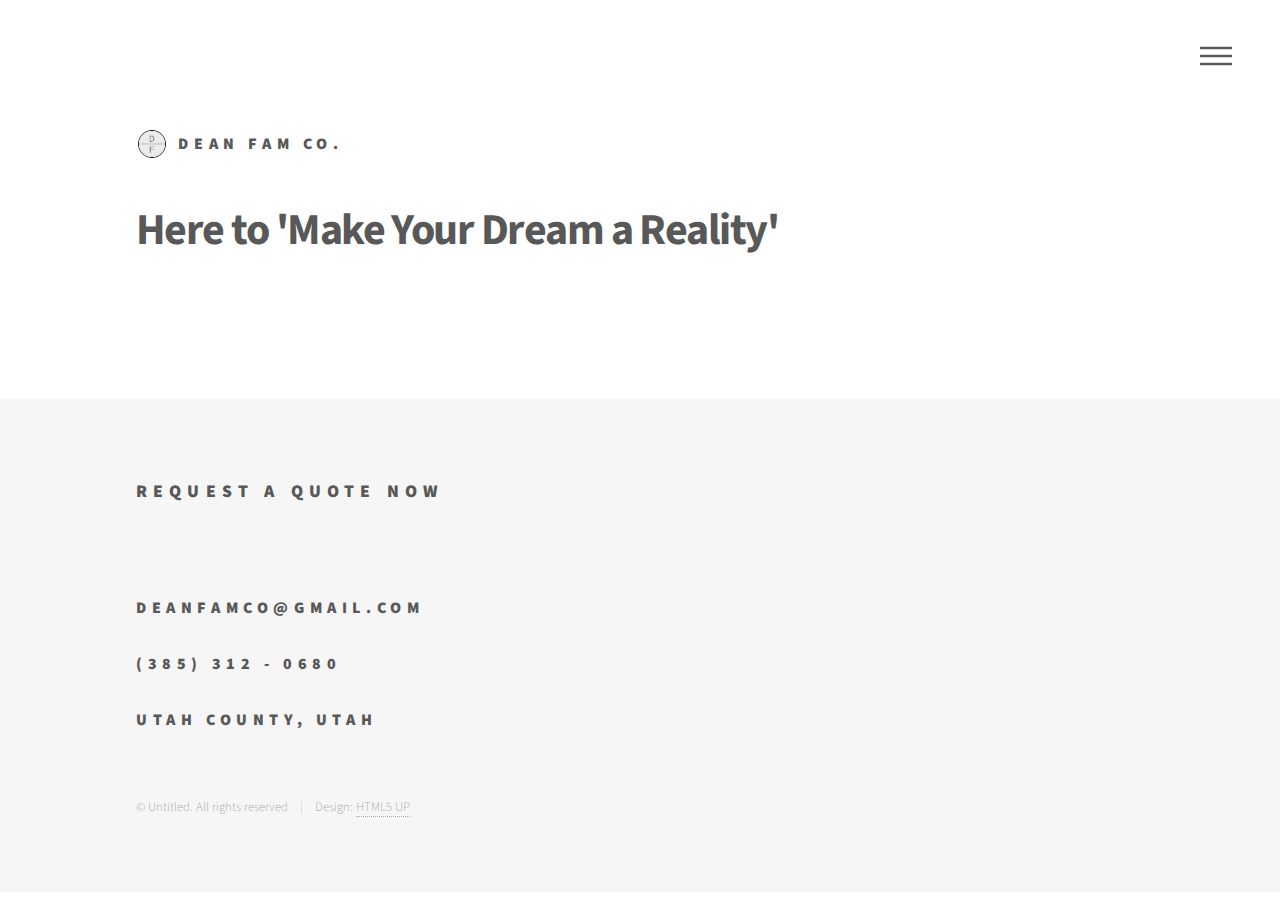
==== commit de079e60: "Imprvements to homepages and updating family pictures" ====
--- a/index.html
+++ b/index.html
@@ -39,11 +39,12 @@
 					<nav id="menu">
 						<h2>Menu</h2>
 						<ul>
-							<li><a href="index.html">Home</a></li>
+							<li><a href="index.html">HOME</a></li>
 							<li><a href="elements.html">3D PRINT</a></li>
 							<li><a href="elements.html">BUILDS</a></li>
 							<li><a href="elements.html">FAMILY</a></li>
 							<li><a href="elements.html">PRICING</a></li>
+							<li><a href="elements.html">ABOUT US</a></li>
 						</ul>
 					</nav>
 
@@ -51,7 +52,7 @@
 					<div id="main">
 						<div class="inner">
 							<header>
-								<h1>We are here to 'Make Your Dream a Reality'</h1>
+								<h1>Here to 'Make Your Dream a Reality'</h1>
 							</header>
 							<section class="tiles">
 								
@@ -59,7 +60,7 @@
 									<span class="image">
 										<img src="images/3D_Print.png" alt="" />
 									</span>
-									<a href="generic.html">
+									<a href="elements.html">
 										<h2>3D Print</h2>
 										<div class="content">
 											<p>FDM Printing: <br>PLA+, PETG, and TPU</p>
@@ -68,9 +69,9 @@
 								</article>
 								<article class="style2">
 									<span class="image">
-										<img src="images/3D_Print.png" alt="" />
+										<img src="images/Family_V2.png" alt="" />
 									</span>
-									<a href="generic.html">
+									<a href="elements.html">
 										<h2>Builds</h2>
 										<div class="content">
 											<p>DIYs and house updates</p>
@@ -79,9 +80,9 @@
 								</article>
 								<article class="style3">
 									<span class="image">
-										<img src="images/3D_Print.png" alt="" />
+										<img src="images/Family_V2.png" alt="" />
 									</span>
-									<a href="generic.html">
+									<a href="elements.html">
 										<h2>Family</h2>
 										<div class="content">
 											<p>Life and our families updates</p>
@@ -96,36 +97,11 @@
 					<footer id="footer">
 						<div class="inner">
 							<section>
-								<h2>Get in touch</h2>
-								<form method="post" action="#">
-									<div class="fields">
-										<div class="field half">
-											<input type="text" name="name" id="name" placeholder="Name" />
-										</div>
-										<div class="field half">
-											<input type="email" name="email" id="email" placeholder="Email" />
-										</div>
-										<div class="field">
-											<textarea name="message" id="message" placeholder="Message"></textarea>
-										</div>
-									</div>
-									<ul class="actions">
-										<li><input type="submit" value="Send" class="primary" /></li>
-									</ul>
-								</form>
-							</section>
-							<section>
-								<h2>Follow</h2>
-								<ul class="icons">
-									<li><a href="#" class="icon brands style2 fa-twitter"><span class="label">Twitter</span></a></li>
-									<li><a href="#" class="icon brands style2 fa-facebook-f"><span class="label">Facebook</span></a></li>
-									<li><a href="#" class="icon brands style2 fa-instagram"><span class="label">Instagram</span></a></li>
-									<li><a href="#" class="icon brands style2 fa-dribbble"><span class="label">Dribbble</span></a></li>
-									<li><a href="#" class="icon brands style2 fa-github"><span class="label">GitHub</span></a></li>
-									<li><a href="#" class="icon brands style2 fa-500px"><span class="label">500px</span></a></li>
-									<li><a href="#" class="icon solid style2 fa-phone"><span class="label">Phone</span></a></li>
-									<li><a href="#" class="icon solid style2 fa-envelope"><span class="label">Email</span></a></li>
-								</ul>
+								<h2>Request A Quote Now</h2>
+								<br><br>
+								<h3>deanfamco@gmail.com</h3>
+								<h3>(385) 312 - 0680</h3>
+								<h3>Utah County, Utah</h3>
 							</section>
 							<ul class="copyright">
 								<li>&copy; Untitled. All rights reserved</li><li>Design: <a href="http://html5up.net">HTML5 UP</a></li>
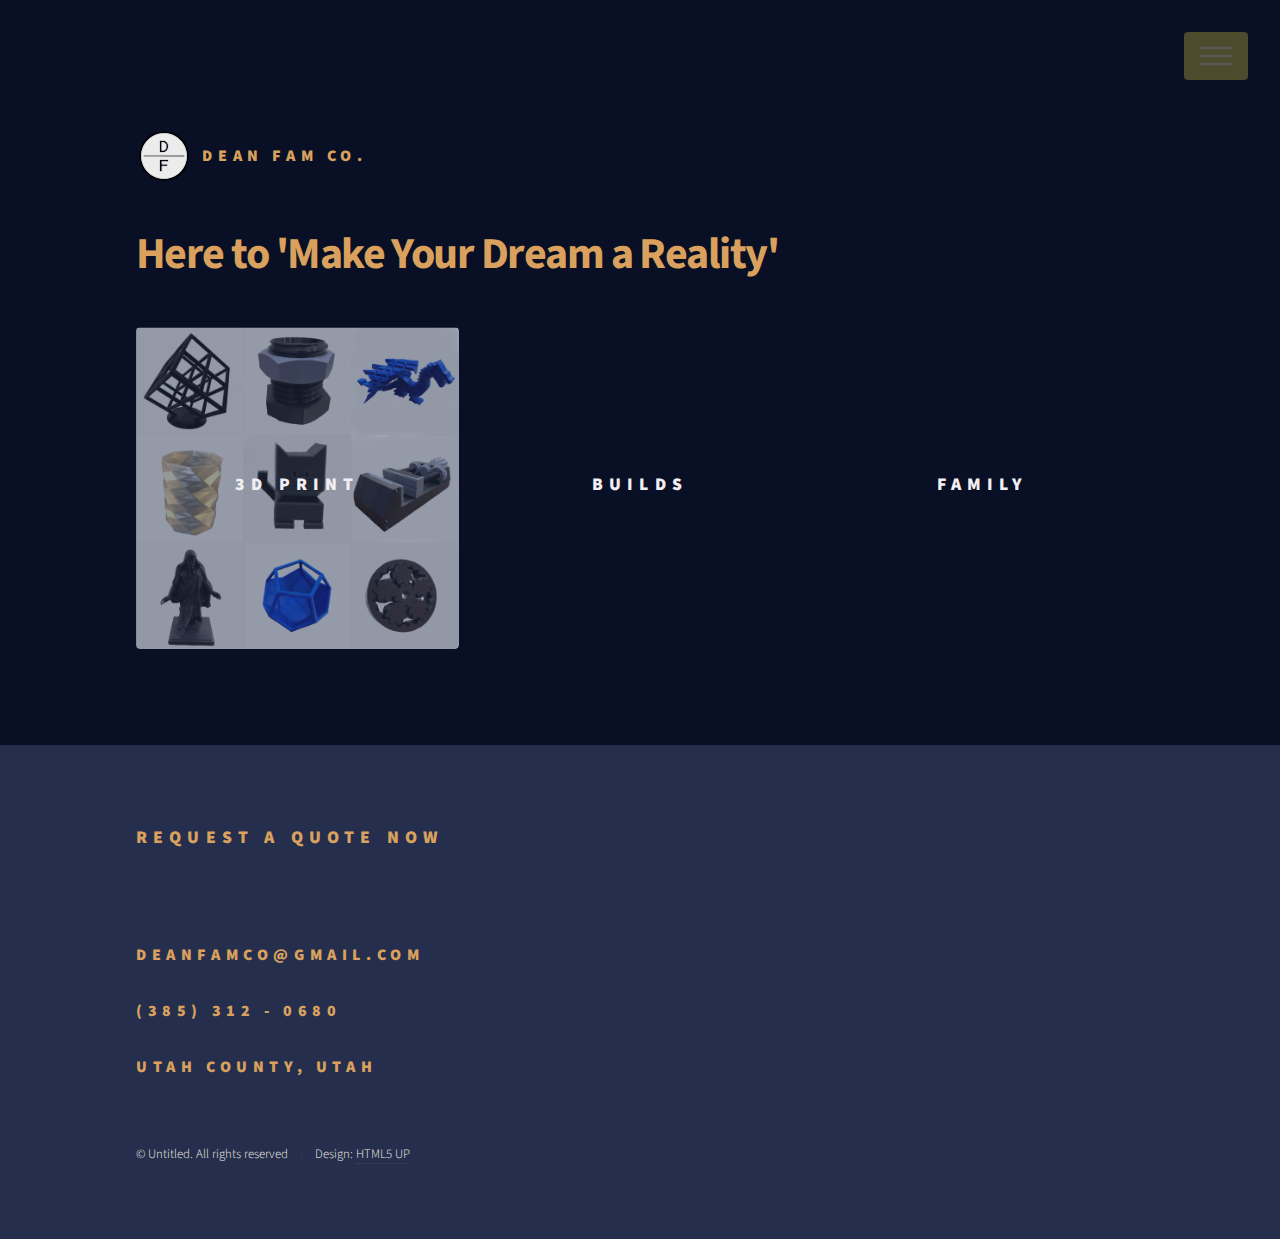
==== commit 37373143: "updating 3d print image" ====
--- a/index.html
+++ b/index.html
@@ -58,7 +58,7 @@
 								
 								<article class="style1">
 									<span class="image">
-										<img src="images/3D_Print.png" alt="" />
+										<img src="images/3D_Print_V2.png" alt="" />
 									</span>
 									<a href="elements.html">
 										<h2>3D Print</h2>
--- a/assets/css/main.css
+++ b/assets/css/main.css
@@ -99,7 +99,7 @@
 	}
 
 	body {
-		background: #ffffff;
+		background: #091026;
 	}
 
 		body.is-preload *, body.is-preload *:before, body.is-preload *:after {
@@ -116,7 +116,7 @@
 /* Type */
 
 	body, input, select, textarea {
-		color: #585858;
+		color: #D9A15D;
 		font-family: "Source Sans Pro", Helvetica, sans-serif;
 		font-size: 16pt;
 		font-weight: 300;
@@ -145,13 +145,13 @@
 		-ms-transition: border-bottom-color 0.2s ease, color 0.2s ease;
 		transition: border-bottom-color 0.2s ease, color 0.2s ease;
 		text-decoration: none;
-		color: #585858;
+		color: #252f4d;
 		border-bottom: dotted 1px rgba(88, 88, 88, 0.5);
 	}
 
 		a:hover {
 			border-bottom-color: transparent;
-			color: #f2849e !important;
+			color: #F2EEE0 !important;
 		}
 
 	strong, b {
@@ -1856,8 +1856,8 @@
 			}
 
 			.icon.style2:hover {
-				color: #f2849e;
-				border-color: #f2849e;
+				color: #4c4b2c;
+				border-color: #4c4b2c;
 			}
 
 			.icon.style2:active {
@@ -2494,8 +2494,8 @@
 		input[type="button"]:hover,
 		button:hover,
 		.button:hover {
-			color: #f2849e !important;
-			box-shadow: inset 0 0 0 2px #f2849e;
+			color: #4c4b2c !important;
+			box-shadow: inset 0 0 0 2px #4c4b2c;
 		}
 
 		input[type="submit"]:active,
@@ -2537,7 +2537,7 @@
 			input[type="button"].primary:hover,
 			button.primary:hover,
 			.button.primary:hover {
-				background-color: #f2849e;
+				background-color: #4c4b2c;
 			}
 
 			input[type="submit"].primary:active,
@@ -2545,7 +2545,7 @@
 			input[type="button"].primary:active,
 			button.primary:active,
 			.button.primary:active {
-				background-color: #ee5f81;
+				background-color: #4c4b2c;
 			}
 
 		input[type="submit"].disabled, input[type="submit"]:disabled,
@@ -2670,7 +2670,7 @@
 				padding: 1em;
 				border-radius: 4px;
 				border-bottom: 0;
-				color: #ffffff;
+				color: #f2eef2;
 				text-align: center;
 				text-decoration: none;
 				z-index: 3;
@@ -2681,7 +2681,7 @@
 				}
 
 				.tiles article > a:hover {
-					color: #ffffff !important;
+					color: #f2eef2 !important;
 				}
 
 				.tiles article > a h2 {
@@ -2830,8 +2830,8 @@
 
 				#header .logo .symbol img {
 					display: block;
-					width: 2em;
-					height: 2em;
+					width: 3.5em;
+					height: 3.5em;
 				}
 
 		#header nav {
@@ -2866,7 +2866,7 @@
 						height: 3em;
 						line-height: 3em;
 						padding: 0 1.5em;
-						background-color: rgba(255, 255, 255, 0.5);
+						background-color: #4c4b2c;
 						border-radius: 4px;
 						border: 0;
 						font-size: 0.8em;
@@ -2963,8 +2963,8 @@
 		max-width: 80%;
 		height: 100%;
 		-webkit-overflow-scrolling: touch;
-		background: #585858;
-		color: #ffffff;
+		background: #4c4b2c;
+		color: #f2eee0;
 		cursor: default;
 		visibility: hidden;
 		z-index: 10002;
@@ -3141,7 +3141,7 @@
 
 	#footer {
 		padding: 5em 0 6em 0 ;
-		background-color: #f6f6f6;
+		background-color: #252f4d;
 	}
 
 		#footer > .inner {
@@ -3179,7 +3179,7 @@
 				margin-top: 5em;
 				list-style: none;
 				font-size: 0.8em;
-				color: rgba(88, 88, 88, 0.5);
+				color: #F2EEE0;
 			}
 
 				#footer > .inner .copyright a {
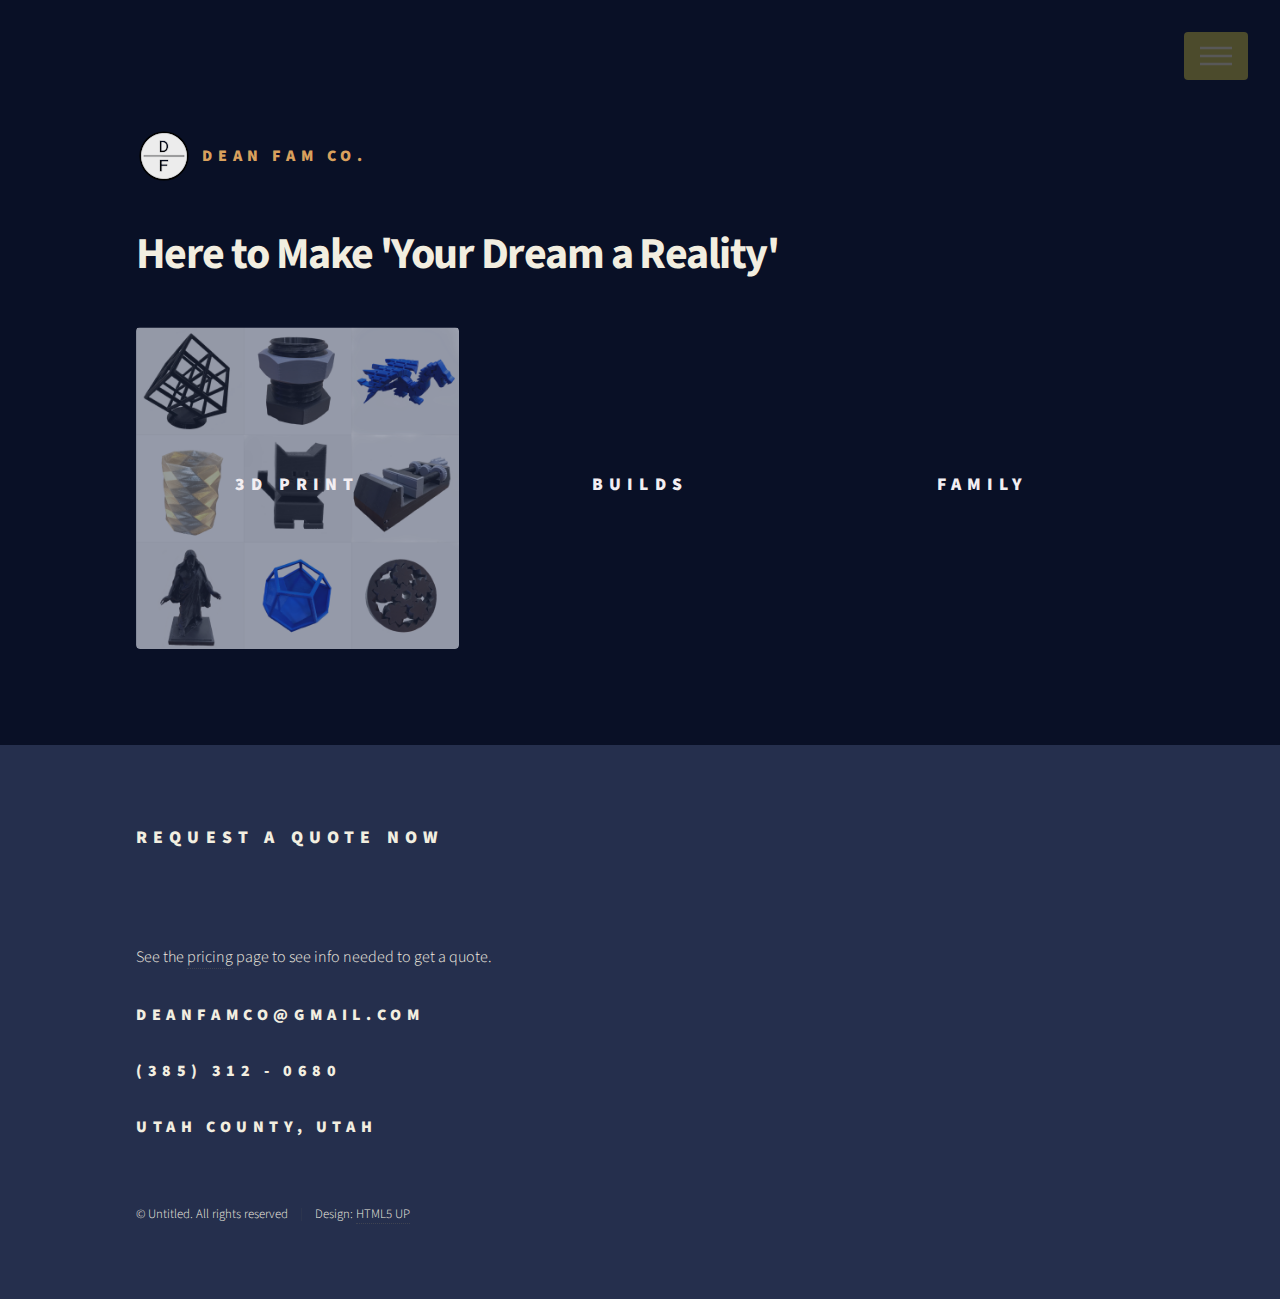
==== commit f31e1b69: "additions to pages and to footer" ====
--- a/index.html
+++ b/index.html
@@ -40,11 +40,11 @@
 						<h2>Menu</h2>
 						<ul>
 							<li><a href="index.html">HOME</a></li>
-							<li><a href="elements.html">3D PRINT</a></li>
-							<li><a href="elements.html">BUILDS</a></li>
-							<li><a href="elements.html">FAMILY</a></li>
-							<li><a href="elements.html">PRICING</a></li>
-							<li><a href="elements.html">ABOUT US</a></li>
+							<li><a href="3d_print.html">3D PRINT</a></li>
+							<li><a href="comming_soon.html">BUILDS</a></li>
+							<li><a href="comming_soon.html">FAMILY</a></li>
+							<li><a href="pricing.html">PRICING</a></li>
+							<li><a href="about_us.html">ABOUT US</a></li>
 						</ul>
 					</nav>
 
@@ -52,7 +52,7 @@
 					<div id="main">
 						<div class="inner">
 							<header>
-								<h1>Here to 'Make Your Dream a Reality'</h1>
+								<h1>Here to Make 'Your Dream a Reality'</h1>
 							</header>
 							<section class="tiles">
 								
@@ -60,29 +60,31 @@
 									<span class="image">
 										<img src="images/3D_Print_V2.png" alt="" />
 									</span>
-									<a href="elements.html">
+									<a href="3d_print.html">
 										<h2>3D Print</h2>
 										<div class="content">
 											<p>FDM Printing: <br>PLA+, PETG, and TPU</p>
 										</div>
 									</a>
 								</article>
+
 								<article class="style2">
 									<span class="image">
 										<img src="images/Family_V2.png" alt="" />
 									</span>
-									<a href="elements.html">
+									<a href="comming_soon.html">
 										<h2>Builds</h2>
 										<div class="content">
 											<p>DIYs and house updates</p>
 										</div>
 									</a>
 								</article>
+								
 								<article class="style3">
 									<span class="image">
 										<img src="images/Family_V2.png" alt="" />
 									</span>
-									<a href="elements.html">
+									<a href="comming_soon.html">
 										<h2>Family</h2>
 										<div class="content">
 											<p>Life and our families updates</p>
@@ -99,6 +101,7 @@
 							<section>
 								<h2>Request A Quote Now</h2>
 								<br><br>
+								<p>See the <a href="pricing.html">pricing</a> page to see info needed to get a quote.</p>
 								<h3>deanfamco@gmail.com</h3>
 								<h3>(385) 312 - 0680</h3>
 								<h3>Utah County, Utah</h3>
--- a/assets/css/main.css
+++ b/assets/css/main.css
@@ -116,7 +116,7 @@
 /* Type */
 
 	body, input, select, textarea {
-		color: #D9A15D;
+		color: #F2EEE0;
 		font-family: "Source Sans Pro", Helvetica, sans-serif;
 		font-size: 16pt;
 		font-weight: 300;
@@ -145,13 +145,17 @@
 		-ms-transition: border-bottom-color 0.2s ease, color 0.2s ease;
 		transition: border-bottom-color 0.2s ease, color 0.2s ease;
 		text-decoration: none;
-		color: #252f4d;
+		color: #F2EEE0;
 		border-bottom: dotted 1px rgba(88, 88, 88, 0.5);
 	}
 
 		a:hover {
 			border-bottom-color: transparent;
-			color: #F2EEE0 !important;
+			color: #D9A15D !important;
+		}
+		.logo:hover {
+			border-bottom-color: transparent;
+			color: #f2eee0 !important;
 		}
 
 	strong, b {
@@ -2810,7 +2814,7 @@
 		#header .logo {
 			display: block;
 			border-bottom: 0;
-			color: inherit;
+			color: #D9A15D;
 			font-weight: 900;
 			letter-spacing: 0.35em;
 			margin: 0 0 2.5em 0;
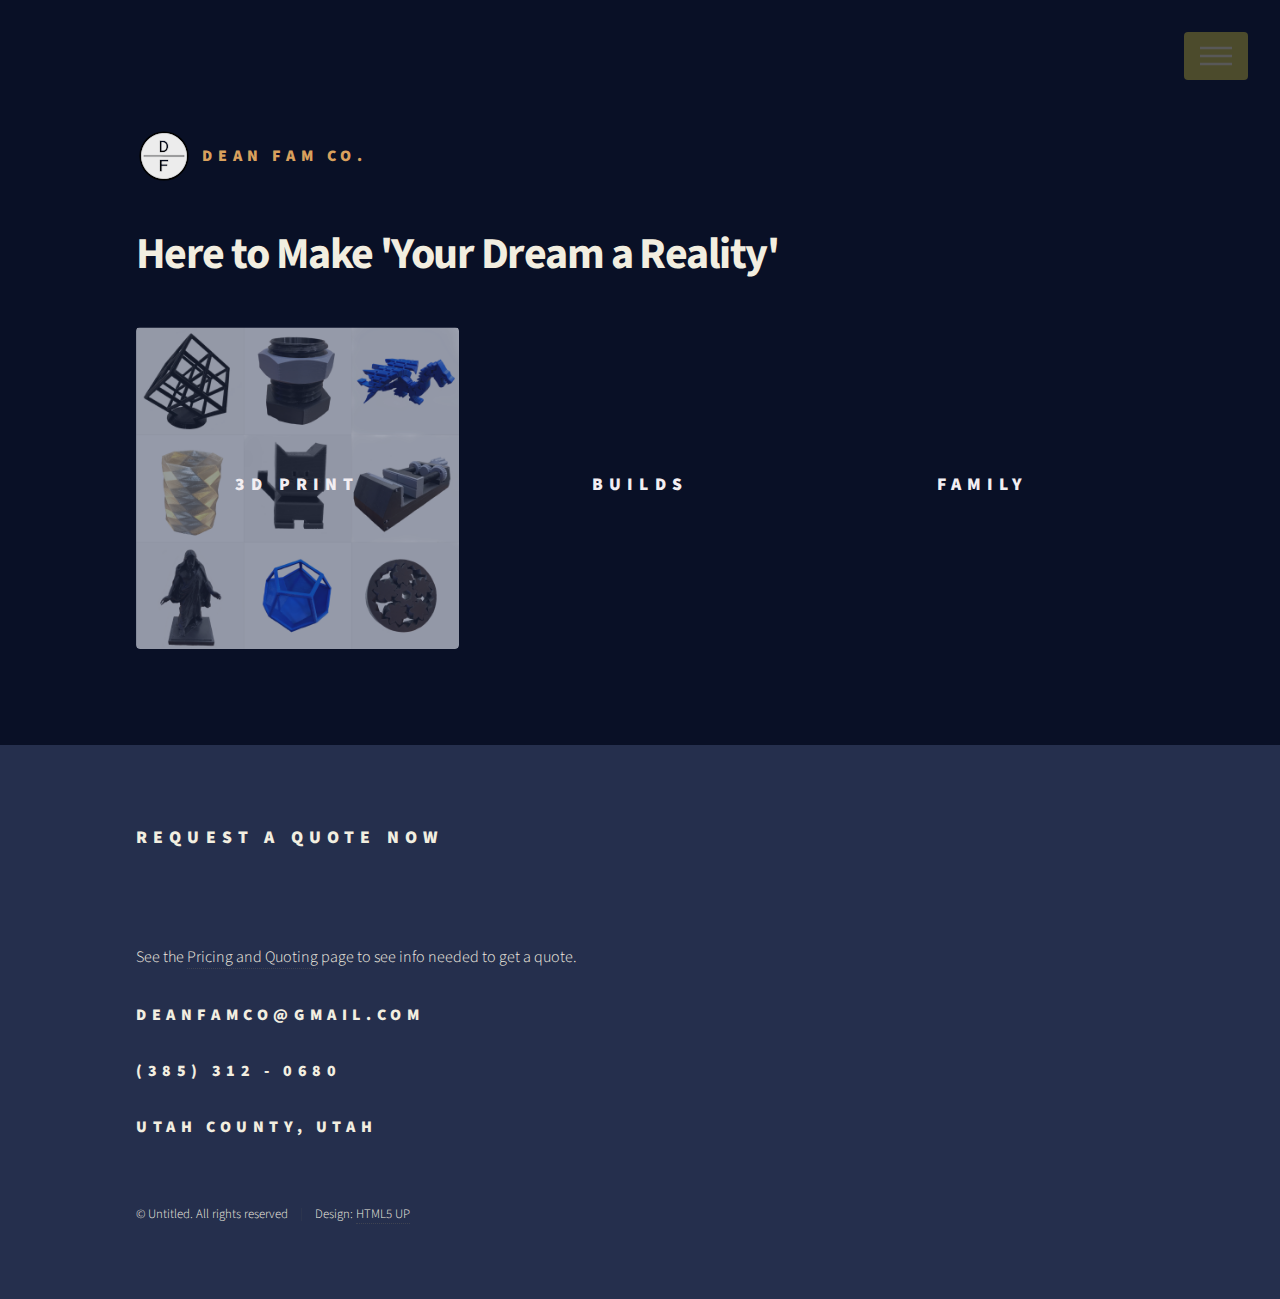
==== commit 52a05ca9: "Updates to prcing page and 3d print page." ====
--- a/index.html
+++ b/index.html
@@ -43,7 +43,7 @@
 							<li><a href="3d_print.html">3D PRINT</a></li>
 							<li><a href="comming_soon.html">BUILDS</a></li>
 							<li><a href="comming_soon.html">FAMILY</a></li>
-							<li><a href="pricing.html">PRICING</a></li>
+							<li><a href="priceandquote.html">PRICING AND QUOTING</a></li>
 							<li><a href="about_us.html">ABOUT US</a></li>
 						</ul>
 					</nav>
@@ -101,7 +101,7 @@
 							<section>
 								<h2>Request A Quote Now</h2>
 								<br><br>
-								<p>See the <a href="pricing.html">pricing</a> page to see info needed to get a quote.</p>
+								<p>See the <a href="priceandquote.html">Pricing and Quoting</a> page to see info needed to get a quote.</p>
 								<h3>deanfamco@gmail.com</h3>
 								<h3>(385) 312 - 0680</h3>
 								<h3>Utah County, Utah</h3>
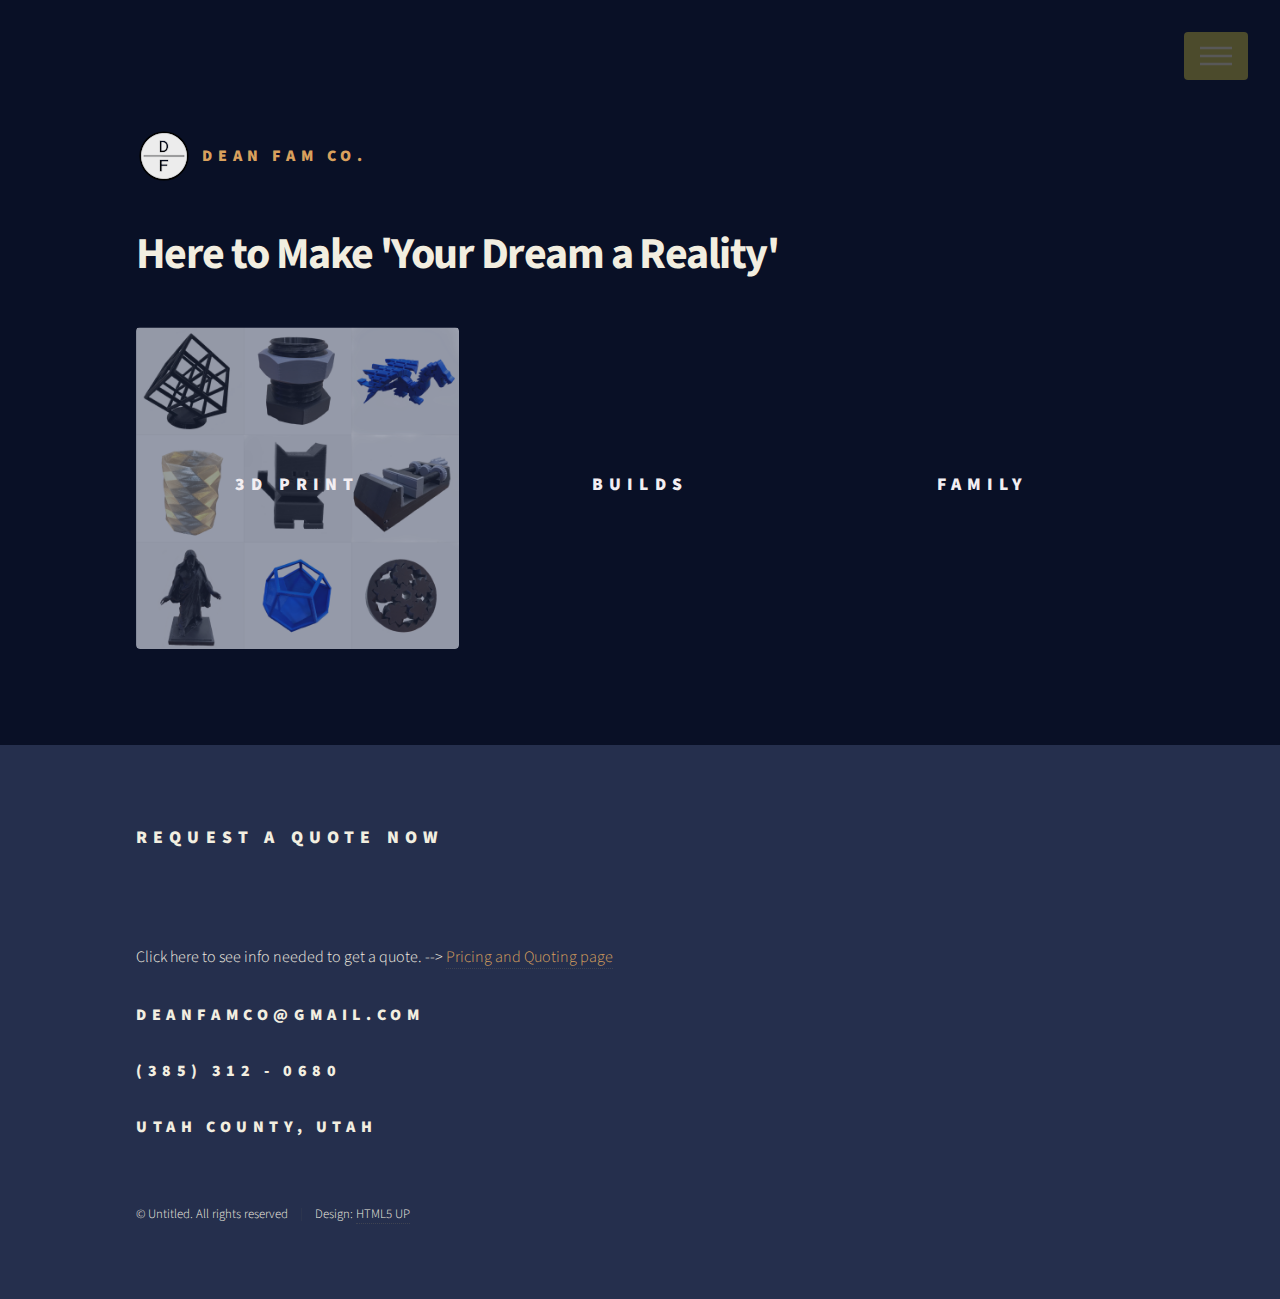
==== commit 660ce5c7: "updates to page content and style" ====
--- a/index.html
+++ b/index.html
@@ -101,7 +101,7 @@
 							<section>
 								<h2>Request A Quote Now</h2>
 								<br><br>
-								<p>See the <a href="priceandquote.html">Pricing and Quoting</a> page to see info needed to get a quote.</p>
+								<p>Click here to see info needed to get a quote. -->  <a href="priceandquote.html">Pricing and Quoting page </a> </p>
 								<h3>deanfamco@gmail.com</h3>
 								<h3>(385) 312 - 0680</h3>
 								<h3>Utah County, Utah</h3>
--- a/assets/css/main.css
+++ b/assets/css/main.css
@@ -145,7 +145,7 @@
 		-ms-transition: border-bottom-color 0.2s ease, color 0.2s ease;
 		transition: border-bottom-color 0.2s ease, color 0.2s ease;
 		text-decoration: none;
-		color: #F2EEE0;
+		color: #D9A15D;
 		border-bottom: dotted 1px rgba(88, 88, 88, 0.5);
 	}
 
